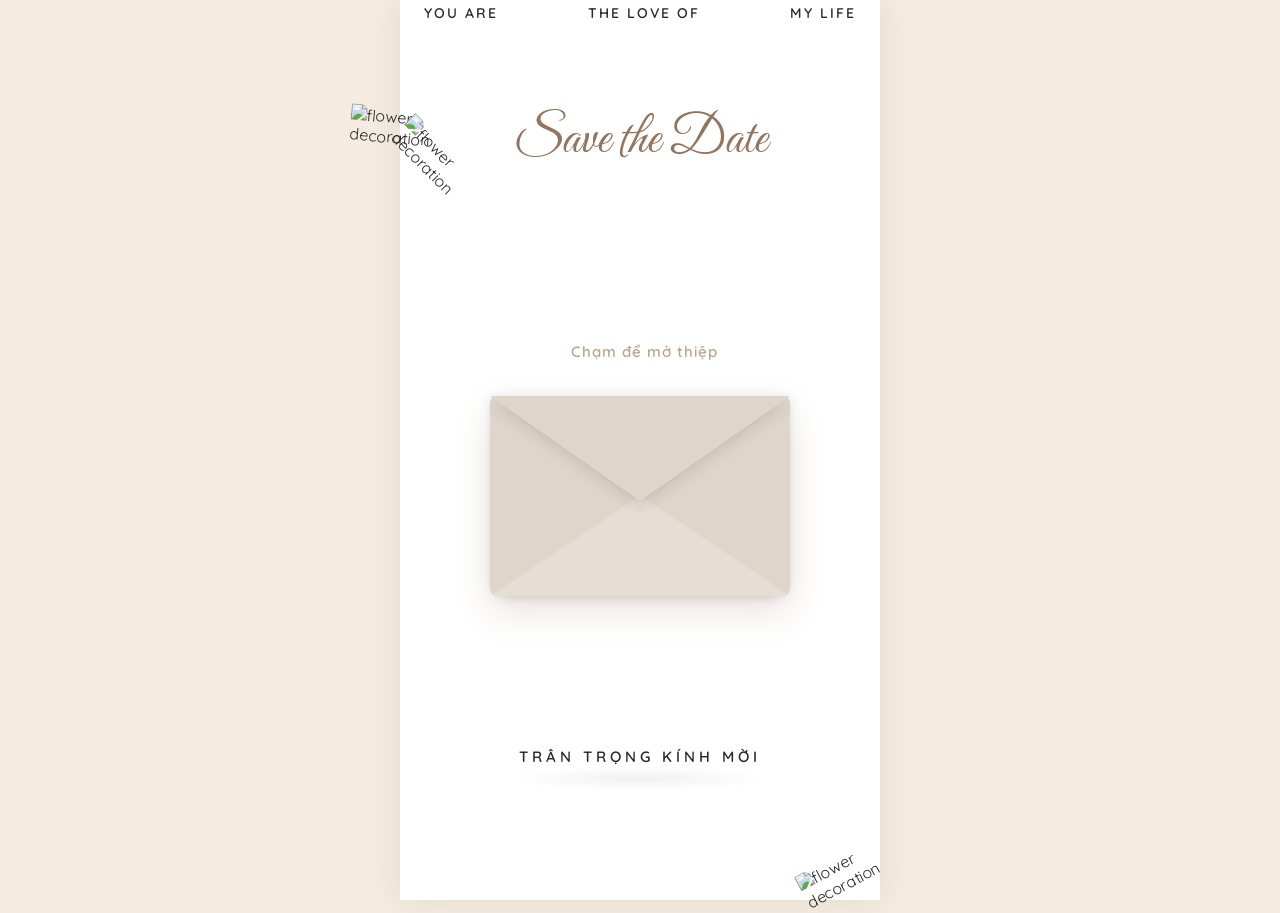
==== index.html @ 4689c2ab "first commit" ====
<!DOCTYPE html>
<html lang="vi">

<head>
    <meta charset="UTF-8">
    <meta name="viewport" content="width=device-width, initial-scale=1.0">
    <title>Wedding Invitation</title>

    <!-- Google Fonts -->
    <link rel="preconnect" href="https://fonts.googleapis.com">
    <link rel="preconnect" href="https://fonts.gstatic.com" crossorigin>
    <link
        href="https://fonts.googleapis.com/css2?family=Playfair+Display:ital,wght@0,400;0,600;0,700;1,400&family=Quicksand:wght@400;500;600;700&family=Great+Vibes&display=swap"
        rel="stylesheet">

    <!-- Stylesheet ngoài -->
    <link rel="stylesheet" href="style.css">
</head>

<body>

    <!-- AUDIO ELEMENT -->
    <audio id="bg-audio" loop></audio>

    <!-- Nút điều khiển nhạc nền -->
    <div id="music-trigger" style="display: none;" onclick="toggleMusic()">
        <img src="" id="music-icon" alt="Music Control">
    </div>

    <!-- Khung Wrapper mô phỏng Mobile -->
    <div class="wrapper">
        <!-- ================= LAYER 1: MÀN HÌNH PHONG BÌ MỞ ĐẦU ================= -->
        <div id="envelope-overlay">
            <!-- Ảnh hoa văn trang trí nền (nằm trong overlay để định vị chính xác) -->
            <img src="" class="bg-flower top-left top-left-1" alt="flower decoration">
            <img src="" class="bg-flower top-left top-left-2" alt="flower decoration">

            <img src="" class="bg-flower bottom-right" alt="flower decoration">

            <div class="envelope-header">
                <span id="envelope-header-left"></span>
                <span id="envelope-header-center"></span>
                <span id="envelope-header-right"></span>
            </div>

            <div class="envelope-title"></div>

            <div class="envelope-container" id="envelopeContainer" onclick="unlockInvitation()">
                <div class="tap-hint"></div>
                <div class="envelope-flap"></div>
                <div class="envelope-card">
                    <img src="" id="envelope-card-img" alt="Wedding Couple Photo">
                </div>
                <div class="wax-seal-btn"></div>
            </div>

            <div class="envelope-pre-guest" id="envelope-pre-guest-text"></div>
        </div>

        <!-- ================= LAYER 2: NỘI DUNG CHÍNH CỦA THIỆP ================= -->
        <div class="main-content" id="mainContent">

            <!-- SECTION 1: THÔNG TIN LỄ CƯỚI CHÍNH -->
            <section class="sec-intro">
                <div class="invitation-box">
                    <div class="guest-name"></div>
                    <p id="invitation-message"></p>

                    <div class="time-highlight"></div>
                    <div class="lunar-time"></div>

                    <img src="" class="divider" alt="divider">

                    <div class="location-title"></div>
                    <div class="location-name"></div>
                    <div class="location-address"></div>

                    <a href="" target="_blank" class="btn-action">XEM ĐƯỜNG ĐI</a>
                </div>
            </section>

            <!-- SECTION 2: LỜI MỞ ĐẦU TÂM THƯ -->
            <section class="sec-quote">
                <p class="quote-p"></p>
            </section>

            <!-- SECTION 3: THÔNG TIN CẶP ĐÔI -->
            <section class="sec-couple">
                <!-- Chữ trang trí phía trên giống mockup phong bì -->
                <div class="couple-header-decor">
                    <span>FALL IN</span>
                    <span>LOVE</span>
                    <span>WEDDING</span>
                </div>

                <div class="couple-banner-wrap">
                    <img src="" class="couple-banner-img" alt="Couple Banner">
                    <div class="quote-en"></div>
                </div>

                <!-- Lời nhắn cảm ơn từ Anh/Chị & Bạn bè đưa lên trên -->
                <div id="couple-thanks" class="couple-thanks-text"></div>

                <!-- Icon trái tim tối giản sang trọng -->
                <div class="couple-heart-divider">
                    <svg viewBox="0 0 24 24">
                        <path
                            d="M12 21.35l-1.45-1.32C5.4 15.36 2 12.28 2 8.5 2 5.42 4.42 3 7.5 3c1.74 0 3.41.81 4.5 2.09C13.09 3.81 14.76 3 16.5 3 19.58 3 22 5.42 22 8.5c0 3.78-3.4 6.86-8.55 11.54L12 21.35z" />
                    </svg>
                </div>

                <!-- Tiêu đề trang trí MY LOVER nghệ thuật -->
                <h2 class="couple-decor-title">MY LOVER</h2>

                <div class="couple-profiles">
                    <!-- Hồ sơ Chú rể -->
                    <div class="profile-card">
                        <img src="" id="groom-img" alt="Chú rể">
                        <div class="name" id="groom-name"></div>
                        <div class="role-divider">|</div>
                        <div style="font-size: 13px; color: #666;" id="groom-role"></div>
                    </div>
                    <!-- Hồ sơ Cô dâu -->
                    <div class="profile-card">
                        <img src="" id="bride-img" alt="Cô dâu">
                        <div class="name" id="bride-name"></div>
                        <div class="role-divider">|</div>
                        <div style="font-size: 13px; color: #666;" id="bride-role"></div>
                    </div>
                </div>

                <div class="poem-viet" id="couple-poem-viet"></div>
                <div class="poem-eng" id="couple-poem-eng"></div>
            </section>

            <!-- SECTION 4: MINI ALBUM HÌNH ẢNH -->
            <section class="sec-gallery">
                <div class="gallery-header-decor">
                    <span>WELCOME</span>
                    <span>TO</span>
                    <span>WEDDING</span>
                </div>

                <!-- Container filmstrip: tọa độ tính từ cinelove template (500.8×900.767px) -->
                <div class="gallery-frames-list">
                    <div class="gallery-photo-item gallery-frame-1">
                        <img src="" id="gallery-img-1" alt="Wedding Moment 1">
                        <div class="gallery-photo-caption" id="gallery-poem-1"></div>
                    </div>
                    <div class="gallery-photo-item gallery-frame-2">
                        <img src="" id="gallery-img-2" alt="Wedding Moment 2">
                        <div class="gallery-photo-caption" id="gallery-poem-2"></div>
                    </div>
                    <div class="gallery-photo-item gallery-frame-3">
                        <img src="" id="gallery-img-3" alt="Wedding Moment 3">
                        <div class="gallery-photo-caption" id="gallery-poem-3"></div>
                    </div>
                </div>
            </section>

            <!-- SECTION 4.5: BỐ CỤC ẢNH ĐẶC BIỆT + COUNTDOWN -->
            <section class="sec-sub-gallery">

                <!-- 1. Đếm ngược nền đen - ngay dưới gallery -->
                <div class="sub-gallery-countdown-banner">
                    <div class="countdown-container">
                        <div class="countdown-box"><span class="num" id="days">00</span><span class="label">ngày</span>
                        </div>
                        <div class="countdown-box"><span class="num" id="hours">00</span><span class="label">giờ</span>
                        </div>
                        <div class="countdown-box"><span class="num" id="minutes">00</span><span
                                class="label">phút</span></div>
                        <div class="countdown-box"><span class="num" id="seconds">00</span><span
                                class="label">giây</span></div>
                    </div>
                </div>

                <!-- 2. Text title trên ảnh -->
                <div class="sub-gallery-text-top">
                    <div class="sub-gallery-title" id="countdown-title-text"></div>
                </div>

                <!-- 3. Bố cục ảnh đặc biệt -->
                <div class="sub-gallery-composite">
                    <div class="sub-gallery-sidebar">
                        <span class="sidebar-text sidebar-love">MY LOVE</span>
                        <span class="sidebar-text sidebar-forever">FOREVER</span>
                    </div>
                    <div class="sub-gallery-main-photo">
                        <img src="" id="sub-gallery-photo-img" alt="Wedding Photo">
                    </div>
                    <div class="sub-gallery-cutout">
                        <img src="./assets/transparent-bg.png" alt="Couple Cutout">
                    </div>

                    <!-- 4. Text dưới ảnh: I LOVE YOU + post text -->
                    <div class="sub-gallery-text-bottom">
                        <img src="" id="sub-gallery-love-img" class="sub-gallery-love-img" alt="I Love You">
                        <div class="sub-gallery-post-text" id="countdown-post-text"></div>
                    </div>
                </div>

                <!-- 5. Thêm 2 ảnh phụ và text bar -->
                <div class="sub-gallery-extra">
                    <img src="" id="sub-gallery-extra-1" class="extra-photo" alt="Extra Photo 1">
                    <div class="extra-text-bar">
                        <span>FALL IN</span>
                        <span>LOVE</span>
                        <span>WEDDING</span>
                    </div>
                    <img src="" id="sub-gallery-extra-2" class="extra-photo" alt="Extra Photo 2">
                </div>

            </section>

            <!-- SECTION 6: LỊCH ĐÁM CƯỚI -->
            <section class="sec-calendar">
                <!-- Icon trái tim phía trên cùng -->
                <div class="calendar-heart-icon">
                    <i class="fa fa-heart"></i>
                </div>

                <!-- Chữ Save The Date -->
                <img src="" id="calendar-top-img" class="save-the-date-img" alt="Save the Date">

                <!-- Câu intro phía dưới chữ -->
                <div class="calendar-intro-text" id="calendar-intro-text"></div>

                <!-- Khung polaroid chứa ảnh và lịch -->
                <div class="calendar-polaroid-container">
                    <img src="" id="calendar-polaroid-photo" class="polaroid-photo" alt="Couple Photo">
                    <img src="" id="calendar-polaroid-frame" class="polaroid-frame" alt="Polaroid Frame">
                    
                    <!-- Lưới lịch tĩnh cho Tháng 05/2050 (ngày cưới 22) -->
                    <!-- Lưu ý: Grid có thể được sinh động bằng JS, nhưng đang giữ tĩnh theo design -->
                    <div class="calendar-grid overlay-calendar">
                        <div class="day-header">CN</div>
                        <div class="day-header">T2</div>
                        <div class="day-header">T3</div>
                        <div class="day-header">T4</div>
                        <div class="day-header">T5</div>
                        <div class="day-header">T6</div>
                        <div class="day-header">T7</div>
                        <div>1</div>
                        <div>2</div>
                        <div>3</div>
                        <div>4</div>
                        <div>5</div>
                        <div>6</div>
                        <div>7</div>
                        <div>8</div>
                        <div>9</div>
                        <div>10</div>
                        <div>11</div>
                        <div>12</div>
                        <div>13</div>
                        <div>14</div>
                        <div>15</div>
                        <div>16</div>
                        <div>17</div>
                        <div>18</div>
                        <div>19</div>
                        <div>20</div>
                        <div>21</div>
                        <div>22</div>
                        <div>23</div>
                        <div>24</div>
                        <div>25</div>
                        <div>26</div>
                        <div>27</div>
                        <div>28</div>
                        <div>29</div>
                        <div>30</div>
                        <div>31</div>
                        <div></div>
                        <div></div>
                        <div></div>
                        <div></div>
                    </div>

                    <!-- Text phần dưới tối màu của frame polaroid -->
                    <div class="polaroid-bottom-text" id="calendar-polaroid-text"></div>
                </div>

                <!-- Câu quote dưới cùng -->
                <div class="bottom-quote" id="calendar-quote-text"></div>
            </section>

            <!-- SECTION 7: BIỂU MẪU RSVP (XÁC NHẬN THAM DỰ) -->
            <section class="sec-rsvp">
                <div class="rsvp-card">
                    <h3 id="rsvp-card-title"></h3>
                    <form id="rsvpForm" onsubmit="handleRSVP(event)">
                        <div class="form-group">
                            <label for="rsvp-name" id="rsvp-label-name"></label>
                            <input type="text" id="rsvp-name" required>
                        </div>
                        <div class="form-group">
                            <label id="rsvp-label-attendance"></label>
                            <div class="radio-group">
                                <label class="radio-label"><input type="radio" name="attendance" value="yes"
                                        checked><span id="rsvp-text-yes"></span></label>
                                <label class="radio-label"><input type="radio" name="attendance" value="no"><span
                                        id="rsvp-text-no"></span></label>
                            </div>
                        </div>
                        <div class="form-group">
                            <label for="rsvp-count" id="rsvp-label-count"></label>
                            <select id="rsvp-count">
                                <option value="1">1 người</option>
                                <option value="2">2 người</option>
                                <option value="3">3 người</option>
                                <option value="4">4 người</option>
                                <option value="5">5+ người</option>
                            </select>
                        </div>
                        <button type="submit" class="btn-submit" id="rsvp-btn-text"></button>
                    </form>
                </div>

                <p id="rsvp-quote-text"
                    style="margin-top: 35px; padding: 0 10px; font-family: 'Playfair Display', serif; font-size: 15px; color:#555; line-height: 1.6;">
                </p>
            </section>

            <!-- SECTION 8: HỘP QUÀ CƯỚI -->
            <section class="sec-registry">
                <h3 id="registry-title-text"></h3>
                <div class="qr-box"></div>
                <img src="" id="registry-character-icon" style="width: 80px; margin: 0 auto; display: block;"
                    alt="Wedding character icon">
                <img src="" class="footer-banner" alt="Footer branch banner">
            </section>
        </div>
    </div>

    <!-- TẢI CÁC FILE SCRIPT -->
    <script src="constants.js"></script>
    <script src="js/data-loader.js" defer></script>
    <script src="js/envelope.js" defer></script>
    <script src="js/countdown.js" defer></script>
    <script src="js/rsvp.js" defer></script>
</body>

</html>
---- style.css ----
/* --- DEFINITIONS & VARIABLES --- */
:root {
    --primary-color: #94745c;
    --primary-hover: #7a5e4a;
    --accent-color: #baa58a;
    --accent-hover: #a38f75;
    --bg-light: #faf7f2;
    --bg-dark: #2a2929;
    --body-bg: #f4ece1;
    --text-dark: #2a2929;
    --text-muted: #777777;
    --text-light: #ffffff;

    /* Dynamic Assets placeholders via CSS Custom Properties */
    --wax-seal-url: url('https://assets.cinelove.me/assets/plugins/wax-seal.webp');
    --calendar-heart-url: url('https://assets.cinelove.me/assets/plugins/calen_heart_1.png');
}

/* --- CSS RESET & BASE STYLES --- */
* {
    box-sizing: border-box;
    margin: 0;
    padding: 0;
    -webkit-tap-highlight-color: transparent;
}

body {
    font-family: 'Quicksand', sans-serif;
    background-color: var(--body-bg);
    color: var(--text-dark);
    display: flex;
    justify-content: center;
    align-items: center;
    min-height: 100vh;
    overflow-x: hidden;
}

/* Khung giao diện giả lập Mobile Premium */
.wrapper {
    width: 100%;
    max-width: 480px;
    background-color: #ffffff;
    min-height: 100vh;
    position: relative;
    box-shadow: 0 0 30px rgba(148, 116, 92, 0.15);
    overflow: visible;
    /* Cho phép hoa văn tràn ngoài viền trắng */
}

/* --- BACKGROUND DECORATIONS --- */
.bg-flower {
    position: absolute;
    width: 140px;
    height: auto;
    z-index: 10;
    pointer-events: none;
    opacity: 1;
    transition: transform 0.5s ease;

    &.top-left {
        &.top-left-1 {
            transform: rotate(5deg);
            top: 12%;
            left: -50px;
            width: 108px;
        }

        &.top-left-2 {
            transform: rotate(45deg);
            top: 16%;
            left: -14px;
            width: 104px;
        }
    }

    &.bottom-right {
        bottom: 2%;
        right: -55px;
        transform: rotate(-28deg);
    }
}

/* --- LỚP PHỦ PHONG BÌ TƯƠNG TÁC (HERO COVER SECTION) --- */
#envelope-overlay {
    position: relative;
    width: 100%;
    height: 100vh;
    background-color: #ffffff;
    z-index: 99;
    display: flex;
    flex-direction: column;
    align-items: center;
    justify-content: space-around;
    padding: 60px 20px 40px 20px;
    box-sizing: border-box;

    .envelope-header {
        display: flex;
        justify-content: space-between;
        width: 100%;
        padding: 4px 24px 30px;
        position: absolute;
        top: 0;
        left: 0;
        font-size: 14px;
        font-weight: 600;
        letter-spacing: 2px;
        color: #2a2929;
        font-family: 'Quicksand', sans-serif;
    }

    .envelope-title {
        font-family: 'Great Vibes', cursive;
        font-size: 52px;
        color: var(--primary-color);
        margin-bottom: 4vh;
        text-align: center;
        font-weight: 500;
    }

    .envelope-pre-guest {
        font-size: 15px;
        letter-spacing: 4px;
        color: #2a2929;
        text-transform: uppercase;
        font-weight: 600;
        margin-top: 6vh;
        margin-bottom: 4vh;
        text-align: center;
        position: relative;
        padding-bottom: 10px;

        &::after {
            content: "";
            position: absolute;
            bottom: -15px;
            left: 50%;
            transform: translateX(-50%);
            width: 260px;
            height: 25px;
            background: radial-gradient(ellipse at center, rgba(0, 0, 0, 0.06) 0%, rgba(0, 0, 0, 0) 70%);
            pointer-events: none;
        }
    }

    /* Thiết kế Phong Bì Thư */
    .envelope-container {
        position: relative;
        width: 300px;
        height: 200px;
        background-color: #e6ded4;
        border-radius: 8px;
        box-shadow: 0 15px 35px rgba(148, 116, 92, 0.2);
        cursor: pointer;
        transition: transform 0.4s ease;
        perspective: 1000px;
        margin-top: 10vh;

        &:hover {
            transform: scale(1.03);

            .wax-seal-btn {
                transform: translate(-50%, -50%) scale(1.12);
            }
        }

        .tap-hint {
            font-size: 15px;
            color: var(--accent-color);
            font-weight: 600;
            letter-spacing: 1px;
            position: absolute;
            top: -6vh;
            left: 27%;
            animation: pulse 1.8s infinite ease-in-out;
        }

        /* Ảnh thiệp cưới trôi lên từ trong phong bì */
        .envelope-card {
            position: absolute;
            width: 280px;
            height: 185px;
            left: 10px;
            top: 10px;
            background-color: #ffffff;
            border-radius: 4px;
            box-shadow: 0 4px 15px rgba(0, 0, 0, 0.15);
            overflow: hidden;
            z-index: 1;
            /* Nằm dưới lớp nắp túi (z-index 2) */
            transition: transform 1s cubic-bezier(0.19, 1, 0.22, 1);
            transform: translateY(0);

            img {
                width: 100%;
                height: 100%;
                object-fit: cover;
            }
        }

        .envelope-flap {
            position: absolute;
            top: 0;
            left: 0;
            width: 0;
            height: 0;
            border-left: 150px solid transparent;
            border-right: 150px solid transparent;
            border-top: 105px solid #dfd6cb;
            transform-origin: top;
            transition: transform 0.6s cubic-bezier(0.4, 0, 0.2, 1);
            /* Mở nắp chậm rãi và mượt mà hơn */
            z-index: 3;
            filter: drop-shadow(0 4px 8px rgba(0, 0, 0, 0.12));
        }

        .wax-seal-btn {
            position: absolute;
            top: 50%;
            left: 50%;
            transform: translate(-50%, -50%);
            width: 60px;
            height: 60px;
            background-image: var(--wax-seal-url);
            background-size: cover;
            z-index: 10;
            filter: drop-shadow(0 4px 6px rgba(0, 0, 0, 0.15));
            transition: transform 0.3s cubic-bezier(0.175, 0.885, 0.32, 1.275);
        }

        /* Túi gấp phong bì trước - Sử dụng màu đặc (opaque) để che phần dưới tấm thiệp một cách chân thực */
        &::before {
            content: "";
            position: absolute;
            top: 0;
            left: 0;
            right: 0;
            bottom: 0;
            border-top: 100px solid transparent;
            border-bottom: 100px solid #e6ded4;
            border-left: 150px solid #dfd6cb;
            border-right: 150px solid #dfd6cb;
            border-radius: 8px;
            z-index: 2;
            filter: drop-shadow(0 -2px 5px rgba(0, 0, 0, 0.08));
        }

        /* Trạng thái mở nắp phong bì và ảnh trồi lên */
        &.opened {
            .envelope-flap {
                transform: rotateX(180deg);
                z-index: 0;
                /* Đưa nắp phong bì ra sau ảnh khi mở */
            }

            .envelope-card {
                transform: translateY(-95px);
                transition: transform 1.2s cubic-bezier(0.19, 1, 0.22, 1);
                transition-delay: 0.4s;
            }

            .wax-seal-btn {
                pointer-events: none;
                opacity: 0.9;
            }
        }
    }
}

/* --- TRÌNH ĐIỀU KHIỂN NHẠC NỀN --- */
#music-trigger {
    position: fixed;
    top: 20px;
    right: 20px;
    width: 38px;
    height: 38px;
    background-color: rgba(255, 255, 255, 0.85);
    border-radius: 50%;
    display: flex;
    justify-content: center;
    align-items: center;
    box-shadow: 0 4px 10px rgba(0, 0, 0, 0.1);
    z-index: 1000;
    cursor: pointer;
    border: 1px solid rgba(148, 116, 92, 0.2);

    img {
        width: 22px;
        height: 22px;
    }
}

.rotating {
    animation: rotateContinuous 4s linear infinite;
}

/* --- NỘI DUNG CHÍNH --- */
.main-content {
    display: none;
    /* Ẩn toàn bộ nội dung khi mới vào trang */
    opacity: 0;
    transition: opacity 1s ease;
    padding-bottom: 60px;

    &.visible {
        display: block;
        opacity: 1;
    }
}

section {
    padding: 50px 24px;
    text-align: center;
    position: relative;
}

.divider {
    margin: -88px auto;
    opacity: 0.7;
    display: block;
}

/* SECTION 1: LỜI MỜI CHÍNH */
.sec-intro {
    padding-top: 20px;

    .main-head {
        font-family: 'Great Vibes', cursive;
        font-size: 50px;
        color: var(--primary-color);
        margin-bottom: 8px;
        font-weight: 500;
    }

    .sub-head {
        font-size: 15px;
        letter-spacing: 5px;
        text-transform: uppercase;
        color: var(--accent-color);
        margin-bottom: 30px;
        font-weight: 600;
    }

    .invitation-box {
        font-size: 17px;
        line-height: 1.8;
        color: #444;
    }

    .guest-name {
        font-family: 'Playfair Display', serif;
        font-size: 28px;
        color: var(--primary-color);
        margin: 15px 0;
        font-style: italic;
        font-weight: 600;
    }

    .time-highlight {
        font-family: 'Playfair Display', serif;
        font-size: 20px;
        color: var(--accent-color);
        font-weight: 700;
        letter-spacing: 0.5px;
        margin: 20px 0 5px 0;
    }

    .lunar-time {
        font-size: 14px;
        color: var(--text-muted);
        margin-bottom: 30px;
    }

    .location-title {
        font-size: 16px;
        letter-spacing: 3px;
        font-weight: 700;
        color: var(--text-dark);
        margin-top: 20px;
    }

    .location-name {
        font-family: 'Playfair Display', serif;
        font-size: 24px;
        color: var(--primary-color);
        margin: 8px 0;
        font-weight: 600;
    }

    .location-address {
        font-size: 15px;
        color: #555;
        line-height: 1.5;
        margin-bottom: 25px;
    }

    .btn-action {
        display: inline-block;
        padding: 11px 28px;
        background-color: var(--primary-color);
        color: var(--text-light);
        text-decoration: none;
        border-radius: 25px;
        font-size: 14px;
        font-weight: 600;
        letter-spacing: 1px;
        box-shadow: 0 4px 12px rgba(148, 116, 92, 0.25);
        transition: all 0.3s ease;
        border: none;
        cursor: pointer;

        &:hover {
            background-color: var(--primary-hover);
            transform: translateY(-2px);
        }
    }
}

/* SECTION 2: LỜI NGỎ YÊU THƯƠNG */
.sec-quote {
    background-color: var(--bg-light);
    padding: 50px 30px;

    .quote-p {
        font-family: 'Playfair Display', serif;
        font-size: 16.5px;
        line-height: 1.3;
        color: #4a4a4a;
        font-style: italic;
        white-space: pre-line;
        text-align: justify;
        text-align-last: center;
    }
}

/* SECTION 3: THÔNG TIN CẶP ĐÔI */
.sec-couple {
    padding: 50px 0;

    .couple-header-decor {
        display: flex;
        justify-content: space-between;
        width: 100%;
        padding: 0 16px 8px;
        font-size: 13.5px;
        font-weight: 600;
        letter-spacing: 2px;
        color: var(--text-dark);
        font-family: 'Quicksand', sans-serif;
        text-transform: uppercase;
    }

    .couple-banner-wrap {
        width: 100%;
        border-radius: 4px;
        overflow: hidden;
        box-shadow: 0 10px 25px rgba(148, 116, 92, 0.1);
    }

    .couple-banner-img {
        width: 100%;
        height: auto;
        display: block;
    }

    .quote-en {
        font-size: 13.5px;
        color: var(--text-light);
        background-color: var(--text-dark);
        padding: 12px 15px;
        letter-spacing: 0.5px;
        line-height: 1.45;
    }

    .couple-thanks-text {
        margin-top: 35px;
        font-family: 'Quicksand', sans-serif;
        font-size: 15px;
        font-weight: 500;
        line-height: 1.8;
        color: var(--text-dark);
        letter-spacing: 0.2px;
        padding: 0 10px;
    }

    .couple-heart-divider {
        margin: 30px auto 25px auto;
        display: flex;
        justify-content: center;
        align-items: center;

        svg {
            width: 24px;
            height: 24px;
            fill: var(--accent-color);
        }
    }

    .couple-decor-title {
        font-family: 'Playfair Display', serif;
        font-size: 42px;
        font-weight: 700;
        letter-spacing: 4px;
        color: transparent;
        -webkit-text-stroke: 1px var(--accent-color);
        margin-top: 10px;
        margin-bottom: 30px;
        text-transform: uppercase;
        text-align: center;
    }

    .couple-profiles {
        display: flex;
        justify-content: space-between;
        align-items: flex-start;
        margin-top: 20px;
        padding: 0 36px;
        gap: 15px;
    }

    .profile-card {
        width: 48%;
        text-align: center;

        img {
            width: 100%;
            height: auto;
            box-shadow: 0 6px 15px rgba(0, 0, 0, 0.08);
            margin-bottom: 15px;
        }

        .name {
            font-family: 'Playfair Display', serif;
            font-size: 20px;
            font-weight: 700;
            color: var(--text-dark);
            margin-top: 5px;
            text-transform: uppercase;
        }

        .role-divider {
            color: var(--accent-color);
            font-weight: bold;
            margin: 2px 0;
        }
    }

    .poem-viet {
        margin-top: 40px;
        margin-bottom: 40px;
        font-family: 'Playfair Display', serif;
        font-size: 17px;
        line-height: 1.7;
        color: #333;
    }

    .poem-eng {
        margin-top: 15px;
        font-size: 13.5px;
        color: var(--text-muted);
        font-style: italic;
    }
}

/* SECTION 4: ALBUM MINI */
.sec-gallery {
    padding: 50px 0 0 0;
    background-color: #ffffff;

    .gallery-header-decor {
        display: flex;
        justify-content: space-between;
        width: 100%;
        padding: 0 16px 25px;
        font-size: 13.5px;
        font-weight: 600;
        letter-spacing: 2px;
        color: var(--text-dark);
        font-family: 'Quicksand', sans-serif;
        text-transform: uppercase;
    }

    /* Container duy nhất giữ đúng tỷ lệ filmstrip gốc 500.8 × 900.767 px */
    .gallery-frames-list {
        position: relative;
        width: 100%;
        padding-bottom: 179.87%;
        /* 900.767 / 500.8 * 100 */
        background-color: var(--text-dark);
        overflow: hidden;
    }

    /* Filmstrip PNG overlay nằm trên cùng, che lên ảnh */
    .gallery-frames-list::after {
        content: "";
        position: absolute;
        inset: 0;
        background-image: var(--filmstrip-url);
        background-size: 100% 100%;
        background-repeat: no-repeat;
        z-index: 3;
        pointer-events: none;
    }

    /* Mỗi khung hình được đặt tuyệt đối theo tọa độ từ template Cinelove
     * Filmstrip: 500.8 × 900.767px, offset: left=-0.916, top=2885.37
     * Frame 1 (o9RdGziyb3): left=47.77, top=2912.83, w=406.54, h=278.02
     *   → left%  = (47.77+0.916)/500.8 = 9.72%
     *   → top%   = (2912.83-2885.37)/900.767 = 3.05%
     *   → width% = 406.54/500.8 = 81.18%
     *   → height%= 278.02/900.767 = 30.86%
     * Frame 2 (iw1bdgmYDv): left=47.8, top=3195.99, w=406.5, h=278.96
     *   → top%   = (3195.99-2885.37)/900.767 = 34.48%
     * Frame 3 (H4_d5h6SOa): left=47.8, top=3480, w=406.5, h=278.41
     *   → top%   = (3480-2885.37)/900.767 = 66.01%
     */
    .gallery-photo-item {
        position: absolute;
        left: 9.72%;
        width: 81.18%;
        overflow: hidden;
        background-color: #111;
        z-index: 4;

        img {
            width: 100%;
            height: 100%;
            object-fit: cover;
            display: block;
        }
    }

    .gallery-frame-1 {
        top: 3.05%;
        height: 30.86%;
    }

    .gallery-frame-2 {
        top: 34.48%;
        height: 30.97%;
    }

    .gallery-frame-3 {
        top: 66.01%;
        height: 30.91%;
    }

    .gallery-photo-caption {
        position: absolute;
        bottom: 4%;
        left: 50%;
        transform: translateX(-50%);
        width: 85%;
        text-align: center;
        color: var(--text-light);
        font-family: 'Quicksand', sans-serif;
        font-size: 14.5px;
        font-weight: 500;
        letter-spacing: 0.5px;
        text-shadow: 0 2px 6px rgba(0, 0, 0, 0.8), 0 1px 2px rgba(0, 0, 0, 0.9);
        z-index: 5;
        pointer-events: none;
    }
}

/* SECTION 4.5: BỐ CỤC ẢNH ĐẶC BIỆT */
.sec-sub-gallery {
    padding: 0;
    background-color: var(--bg-light);
    overflow: hidden;

    /* --- Vùng text trên (chỉ có tiêu đề) --- */
    .sub-gallery-text-top {
        padding: 72px 28px;
        text-align: center;
        background-color: var(--bg-light);
    }

    .sub-gallery-title {
        font-family: 'Playfair Display', serif;
        font-size: 15.5px;
        font-style: italic;
        font-weight: 500;
        line-height: 1.8;
        color: #3a3a3a;
        margin: 0;
    }

    /* --- Composite ảnh --- */
    .sub-gallery-composite {
        position: relative;
        width: 100%;
        padding-bottom: 120%;
        overflow: visible;
        margin-bottom: 24%;

        /* --- Text phía dưới composite --- */
        .sub-gallery-text-bottom {
            padding: 30px 28px 45px;
            text-align: right;
            position: absolute;
            right: 0;
            bottom: -22%;

            .sub-gallery-love-img {
                max-width: 44%;
                margin: 0 0 10% auto;
                display: block;
            }

            .sub-gallery-post-text {
                font-family: 'Playfair Display', serif;
                font-size: 14px;
                font-style: italic;
                line-height: 1.9;
                color: #666;
            }
        }
    }

    /* Sidebar chữ dọc bên trái */
    .sub-gallery-sidebar {
        position: absolute;
        left: 4%;
        top: 2%;
        width: 26px;
        height: 75%;
        display: flex;
        flex-direction: column;
        gap: 12%;
        z-index: 4;
    }

    .sidebar-text {
        writing-mode: vertical-rl;
        transform: rotate(180deg);
        font-size: 12px;
        font-weight: 700;
        letter-spacing: 4px;
        text-transform: uppercase;
        font-family: 'Quicksand', sans-serif;

        &.sidebar-love {
            color: var(--accent-color);
        }

        &.sidebar-forever {
            color: var(--text-dark);
        }
    }

    /* Ảnh nền chính (portrait, bên phải) */
    .sub-gallery-main-photo {
        position: absolute;
        top: 0;
        right: 0;
        width: 84%;
        height: 80%;
        overflow: hidden;
        margin-right: 6%;

        img {
            width: 100%;
            height: 100%;
            object-fit: cover;
            display: block;
        }
    }

    /* Ảnh transparent cutout cặp đôi, chồng lên góc dưới-trái */
    .sub-gallery-cutout {
        position: absolute;
        bottom: 0;
        left: -2%;
        width: 56%;
        z-index: 5;
        background: transparent;

        img {
            width: 120%;
            height: auto;
            display: block;
            mix-blend-mode: multiply;
        }
    }

    /* --- Countdown banner nền đen --- */
    .sub-gallery-countdown-banner {
        background-color: #000;
        padding: 44px 24px;
        width: 100%;

        .countdown-container {
            display: flex;
            justify-content: center;
            gap: 22%;
            margin: 0;
        }

        .countdown-box {
            text-align: center;

            .num {
                font-size: 24px;
                font-weight: 600;
                font-family: 'Playfair Display', serif;
                color: #fff;
                display: block;
                margin-bottom: 5px;
            }

            .label {
                font-size: 14px;
                color: var(--accent-color);
                text-transform: lowercase;
                font-weight: 500;
                font-family: 'Playfair Display', serif;
            }
        }
    }

    /* --- Ảnh phụ và text bar phía dưới --- */
    .sub-gallery-extra {
        display: flex;
        flex-direction: column;

        .extra-photo {
            width: 100%;
            height: auto;
            display: block;
            max-height: 36vh;
            object-fit: cover;
            object-position: 20% 64%;
        }

        .extra-text-bar {
            display: flex;
            justify-content: space-around;
            padding: 10px 0;
            font-family: 'Quicksand', sans-serif;
            font-size: 16px;
            letter-spacing: 2px;
            color: #333;
            text-transform: uppercase;
        }
    }
}


/* SECTION 6: LỊCH ĐÁM CƯỚI */
.sec-calendar {
    background-color: #ffffff;
    padding: 60px 20px;
    text-align: center;

    .calendar-heart-icon {
        color: #bfa37c; /* Màu nâu vàng/be như hình */
        font-size: 24px;
        margin-bottom: 20px;
    }

    .save-the-date-img {
        max-width: 80%;
        height: auto;
        display: block;
        margin: 0 auto 30px;
    }

    .calendar-intro-text {
        font-family: 'Quicksand', sans-serif;
        font-size: 16px;
        color: #444;
        line-height: 1.8;
        margin-bottom: 40px;
    }

    .calendar-polaroid-container {
        position: relative;
        max-width: 400px;
        margin: 0 auto 40px;
        display: inline-block;
        width: 100%;
        overflow: hidden;
    }

    .polaroid-photo {
        position: absolute;
        top: 6%; /* Ước lượng vị trí bắt đầu của khung trong */
        left: 5%;
        width: 90%;
        height: 72%; /* Chiều cao tương đối của khung ảnh */
        object-fit: cover;
        z-index: 1;
    }

    .polaroid-frame {
        position: relative;
        width: 100%;
        height: auto;
        display: block;
        z-index: 2;
        pointer-events: none;
    }

    .polaroid-bottom-text {
        position: absolute;
        bottom: 7%;
        left: 0;
        width: 100%;
        text-align: center;
        color: #fff;
        font-family: 'Quicksand', sans-serif;
        font-size: 15px;
        line-height: 1.6;
        z-index: 3;
        font-weight: 300;
    }

    .overlay-calendar {
        position: absolute;
        bottom: 25%; /* Nằm trên khung ảnh trong suốt */
        left: 10%;
        width: 80%;
        z-index: 3;
        color: #fff;
        font-family: Arial, sans-serif;
        font-size: 14px;
    }

    .calendar-grid {
        display: grid;
        grid-template-columns: repeat(7, 1fr);
        gap: 12px 5px;
        text-align: center;
    }

    .day-header {
        font-weight: bold;
        font-size: 12px;
        color: rgba(255, 255, 255, 0.8);
        margin-bottom: 5px;
        display: none; /* Dựa theo hình screenshot, không hiển thị T2 T3 T4... */
    }

    .calendar-grid div:not(.day-header) {
        position: relative;
        height: 24px;
        line-height: 24px;
    }

    .wedding-day {
        position: relative;
        color: #fff;
        font-weight: bold;
    }

    .wedding-day::before {
        content: '\2665'; /* Heart icon ♥ */
        position: absolute;
        top: 50%;
        left: 50%;
        transform: translate(-50%, -50%);
        font-size: 32px;
        color: rgba(231, 76, 60, 0.8); /* Màu đỏ hơi mờ */
        z-index: -1;
    }

    .bottom-quote {
        margin-top: 35px;
        font-family: 'Playfair Display', serif;
        font-size: 16px;
        line-height: 1.6;
        color: #444;
    }
}

/* SECTION 7: RSVP FORM */
.sec-rsvp {
    background-color: var(--bg-light);

    .rsvp-card {
        background-color: #ffffff;
        border-radius: 8px;
        padding: 24px 20px;
        box-shadow: 0 4px 20px rgba(148, 116, 92, 0.1);
        border: 1px solid #e0e0e0;
        max-width: 340px;
        margin: 0 auto;
        text-align: left;

        h3 {
            text-align: center;
            font-size: 18px;
            font-weight: 700;
            color: var(--text-dark);
            margin-bottom: 20px;
        }
    }

    .form-group {
        margin-bottom: 18px;

        label {
            display: block;
            margin-bottom: 6px;
            font-size: 13px;
            font-weight: 600;
            color: #555;
        }

        input[type="text"],
        select {
            width: 100%;
            padding: 10px 12px;
            border: 1px solid #e0e0e0;
            border-radius: 4px;
            font-family: inherit;
            font-size: 14px;
            color: #333;
            outline: none;

            &:focus {
                border-color: var(--accent-color);
            }
        }
    }

    .radio-group {
        display: flex;
        flex-direction: column;
        gap: 10px;
        margin-top: 5px;
    }

    .radio-label {
        display: flex;
        align-items: center;
        gap: 8px;
        font-size: 13.5px;
        color: #444;
        cursor: pointer;

        input {
            accent-color: var(--accent-color);
            width: 16px;
            height: 16px;
        }
    }

    .btn-submit {
        width: 100%;
        padding: 12px;
        background-color: var(--accent-color);
        color: var(--text-light);
        border: none;
        border-radius: 4px;
        font-size: 14px;
        font-weight: 600;
        cursor: pointer;
        margin-top: 10px;
        transition: background-color 0.2s;

        &:hover {
            background-color: var(--accent-hover);
        }
    }
}

/* SECTION 8: HỘP QUÀ CƯỚI */
.sec-registry {
    h3 {
        font-family: 'Playfair Display', serif;
        font-size: 22px;
        color: var(--text-dark);
        margin-bottom: 12px;
        font-weight: 600;
    }

    .qr-box {
        width: 160px;
        height: 160px;
        margin: 20px auto 30px auto;
        background-size: cover;
        border: 4px solid var(--bg-light);
        box-shadow: 0 4px 15px rgba(0, 0, 0, 0.06);
        border-radius: 8px;
    }

    .footer-banner {
        width: 100%;
        height: auto;
        display: block;
        margin-top: 20px;
    }
}

/* --- ANIMATIONS --- */
@keyframes pulse {

    0%,
    100% {
        opacity: 0.6;
        transform: scale(1);
    }

    50% {
        opacity: 1;
        transform: scale(1.03);
    }
}

@keyframes rotateContinuous {
    from {
        transform: rotate(0deg);
    }

    to {
        transform: rotate(360deg);
    }
}
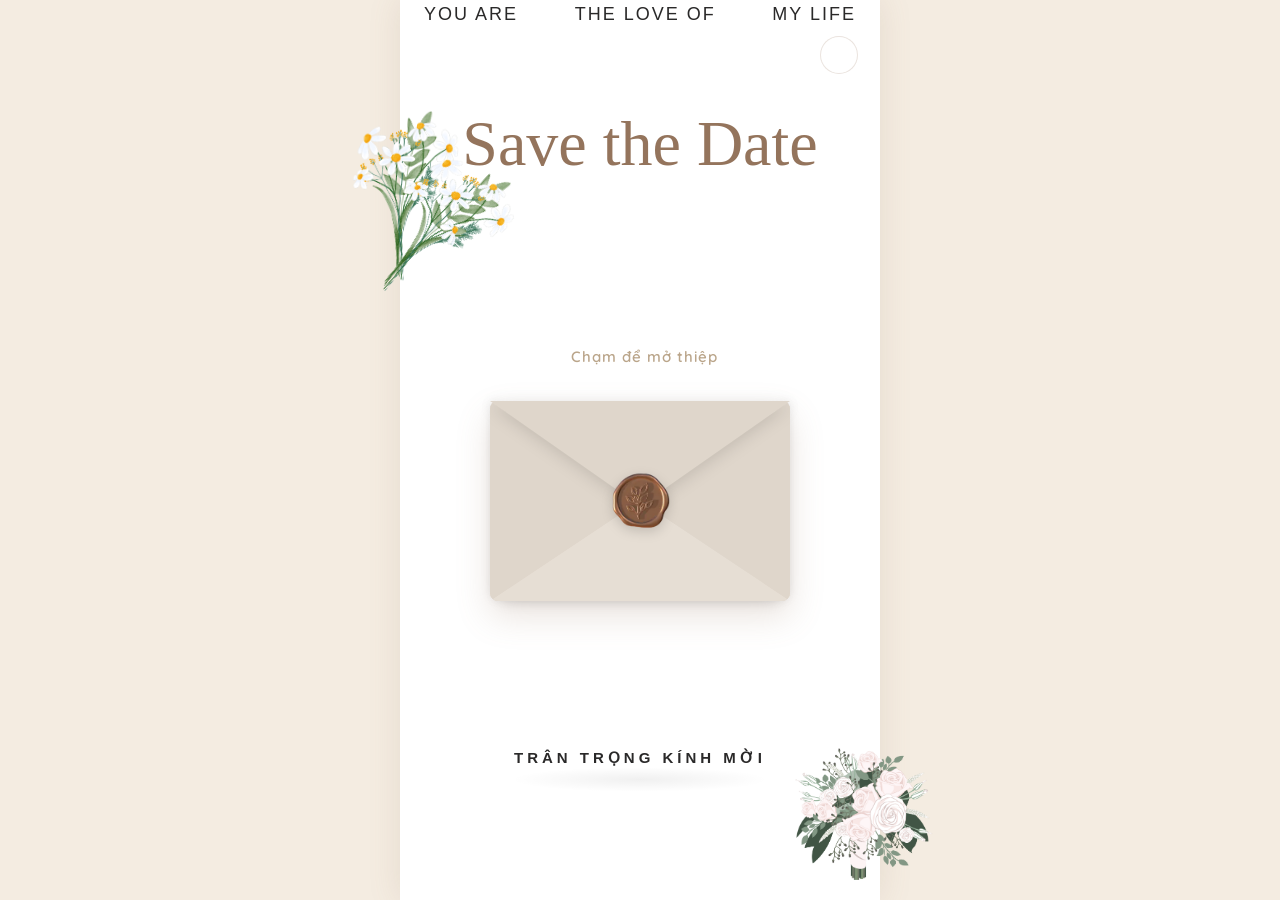
==== commit 20ca65e4: "update" ====
--- a/index.html
+++ b/index.html
@@ -15,27 +15,36 @@
 
     <!-- Stylesheet ngoài -->
     <link rel="stylesheet" href="style.css">
+    <link rel="stylesheet" href="animations.css">
+    <link rel="stylesheet" href="responsive.css">
 </head>
 
 <body>
 
     <!-- AUDIO ELEMENT -->
-    <audio id="bg-audio" loop></audio>
-
-    <!-- Nút điều khiển nhạc nền -->
-    <div id="music-trigger" style="display: none;" onclick="toggleMusic()">
-        <img src="" id="music-icon" alt="Music Control">
-    </div>
+    <audio id="bg-audio" src="./assets/cam-emcoconyeuanhkhong.mp3" autoplay loop></audio>
+
+
 
     <!-- Khung Wrapper mô phỏng Mobile -->
-    <div class="wrapper">
+    <div class="wrapper" style="position: relative">
+
+        <!-- Nút điều khiển nhạc nền -->
+        <div id="music-trigger" class="playing" onclick="toggleMusic()">
+            <div id="music-icon" class="playing" alt="Music Control">
+                <svg viewBox="0 0 24 24" width="18" height="18" fill="var(--primary-color)">
+                    <path d="M12 3v10.55c-.59-.34-1.27-.55-2-.55-2.21 0-4 1.79-4 4s1.79 4 4 4 4-1.79 4-4V7h4V3h-6z"/>
+                </svg>
+            </div>
+        </div>
+
         <!-- ================= LAYER 1: MÀN HÌNH PHONG BÌ MỞ ĐẦU ================= -->
         <div id="envelope-overlay">
             <!-- Ảnh hoa văn trang trí nền (nằm trong overlay để định vị chính xác) -->
-            <img src="" class="bg-flower top-left top-left-1" alt="flower decoration">
-            <img src="" class="bg-flower top-left top-left-2" alt="flower decoration">
-
-            <img src="" class="bg-flower bottom-right" alt="flower decoration">
+            <img src="" class="bg-flower top-left top-left-1 fade-in-left" alt="flower decoration">
+            <img src="" class="bg-flower top-left top-left-2 fade-in-left delay-1" alt="flower decoration">
+
+            <img src="" class="bg-flower bottom-right fade-in-right" alt="flower decoration">
 
             <div class="envelope-header">
                 <span id="envelope-header-left"></span>
@@ -43,7 +52,7 @@
                 <span id="envelope-header-right"></span>
             </div>
 
-            <div class="envelope-title"></div>
+            <div class="envelope-title fade-in delay-1"></div>
 
             <div class="envelope-container" id="envelopeContainer" onclick="unlockInvitation()">
                 <div class="tap-hint"></div>
@@ -61,7 +70,7 @@
         <div class="main-content" id="mainContent">
 
             <!-- SECTION 1: THÔNG TIN LỄ CƯỚI CHÍNH -->
-            <section class="sec-intro">
+            <section class="sec-intro fade-up">
                 <div class="invitation-box">
                     <div class="guest-name"></div>
                     <p id="invitation-message"></p>
@@ -80,7 +89,7 @@
             </section>
 
             <!-- SECTION 2: LỜI MỞ ĐẦU TÂM THƯ -->
-            <section class="sec-quote">
+            <section class="sec-quote fade-up">
                 <p class="quote-p"></p>
             </section>
 
@@ -93,13 +102,13 @@
                     <span>WEDDING</span>
                 </div>
 
-                <div class="couple-banner-wrap">
+                <div class="couple-banner-wrap fade-in">
                     <img src="" class="couple-banner-img" alt="Couple Banner">
                     <div class="quote-en"></div>
                 </div>
 
                 <!-- Lời nhắn cảm ơn từ Anh/Chị & Bạn bè đưa lên trên -->
-                <div id="couple-thanks" class="couple-thanks-text"></div>
+                <div id="couple-thanks" class="couple-thanks-text fade-up"></div>
 
                 <!-- Icon trái tim tối giản sang trọng -->
                 <div class="couple-heart-divider">
@@ -110,18 +119,19 @@
                 </div>
 
                 <!-- Tiêu đề trang trí MY LOVER nghệ thuật -->
-                <h2 class="couple-decor-title">MY LOVER</h2>
+                <img src="./assets/mylove.png" class="couple-decor-title fade-up" alt="My Love"
+                    style="display: block; margin: 10px auto 30px; max-width: 48%;">
 
                 <div class="couple-profiles">
                     <!-- Hồ sơ Chú rể -->
-                    <div class="profile-card">
+                    <div class="profile-card fade-in-left">
                         <img src="" id="groom-img" alt="Chú rể">
                         <div class="name" id="groom-name"></div>
                         <div class="role-divider">|</div>
                         <div style="font-size: 13px; color: #666;" id="groom-role"></div>
                     </div>
                     <!-- Hồ sơ Cô dâu -->
-                    <div class="profile-card">
+                    <div class="profile-card fade-in-right">
                         <img src="" id="bride-img" alt="Cô dâu">
                         <div class="name" id="bride-name"></div>
                         <div class="role-divider">|</div>
@@ -129,12 +139,12 @@
                     </div>
                 </div>
 
-                <div class="poem-viet" id="couple-poem-viet"></div>
-                <div class="poem-eng" id="couple-poem-eng"></div>
+                <div class="poem-viet fade-up" id="couple-poem-viet"></div>
+                <!-- <div class="poem-eng fade-up" id="couple-poem-eng"></div> -->
             </section>
 
             <!-- SECTION 4: MINI ALBUM HÌNH ẢNH -->
-            <section class="sec-gallery">
+            <section class="sec-gallery fade-in">
                 <div class="gallery-header-decor">
                     <span>WELCOME</span>
                     <span>TO</span>
@@ -143,15 +153,15 @@
 
                 <!-- Container filmstrip: tọa độ tính từ cinelove template (500.8×900.767px) -->
                 <div class="gallery-frames-list">
-                    <div class="gallery-photo-item gallery-frame-1">
+                    <div class="gallery-photo-item gallery-frame-1 fade-up">
                         <img src="" id="gallery-img-1" alt="Wedding Moment 1">
                         <div class="gallery-photo-caption" id="gallery-poem-1"></div>
                     </div>
-                    <div class="gallery-photo-item gallery-frame-2">
+                    <div class="gallery-photo-item gallery-frame-2 fade-up delay-1">
                         <img src="" id="gallery-img-2" alt="Wedding Moment 2">
                         <div class="gallery-photo-caption" id="gallery-poem-2"></div>
                     </div>
-                    <div class="gallery-photo-item gallery-frame-3">
+                    <div class="gallery-photo-item gallery-frame-3 fade-up delay-2">
                         <img src="" id="gallery-img-3" alt="Wedding Moment 3">
                         <div class="gallery-photo-caption" id="gallery-poem-3"></div>
                     </div>
@@ -159,10 +169,10 @@
             </section>
 
             <!-- SECTION 4.5: BỐ CỤC ẢNH ĐẶC BIỆT + COUNTDOWN -->
-            <section class="sec-sub-gallery">
+            <section class="sec-sub-gallery fade-in">
 
                 <!-- 1. Đếm ngược nền đen - ngay dưới gallery -->
-                <div class="sub-gallery-countdown-banner">
+                <div class="sub-gallery-countdown-banner fade-up">
                     <div class="countdown-container">
                         <div class="countdown-box"><span class="num" id="days">00</span><span class="label">ngày</span>
                         </div>
@@ -186,53 +196,56 @@
                         <span class="sidebar-text sidebar-love">MY LOVE</span>
                         <span class="sidebar-text sidebar-forever">FOREVER</span>
                     </div>
-                    <div class="sub-gallery-main-photo">
+                    <div class="sub-gallery-main-photo fade-up">
                         <img src="" id="sub-gallery-photo-img" alt="Wedding Photo">
                     </div>
-                    <div class="sub-gallery-cutout">
+                    <div class="sub-gallery-cutout fade-in-left">
                         <img src="./assets/transparent-bg.png" alt="Couple Cutout">
                     </div>
 
                     <!-- 4. Text dưới ảnh: I LOVE YOU + post text -->
                     <div class="sub-gallery-text-bottom">
-                        <img src="" id="sub-gallery-love-img" class="sub-gallery-love-img" alt="I Love You">
-                        <div class="sub-gallery-post-text" id="countdown-post-text"></div>
+                        <img src="" id="sub-gallery-love-img" class="sub-gallery-love-img fade-in-right"
+                            alt="I Love You">
+                        <div class="sub-gallery-post-text fade-in-right delay-1" id="countdown-post-text"></div>
                     </div>
                 </div>
 
                 <!-- 5. Thêm 2 ảnh phụ và text bar -->
-                <div class="sub-gallery-extra">
-                    <img src="" id="sub-gallery-extra-1" class="extra-photo" alt="Extra Photo 1">
+                <div class="sub-gallery-extra fade-in">
+                    <img src="" id="sub-gallery-extra-1" class="extra-photo fade-in-left" alt="Extra Photo 1">
                     <div class="extra-text-bar">
                         <span>FALL IN</span>
                         <span>LOVE</span>
                         <span>WEDDING</span>
                     </div>
-                    <img src="" id="sub-gallery-extra-2" class="extra-photo" alt="Extra Photo 2">
+                    <img src="" id="sub-gallery-extra-2" class="extra-photo fade-in-right" alt="Extra Photo 2">
                 </div>
 
             </section>
 
             <!-- SECTION 6: LỊCH ĐÁM CƯỚI -->
-            <section class="sec-calendar">
+            <section class="sec-calendar fade-up">
                 <!-- Icon trái tim phía trên cùng -->
                 <div class="calendar-heart-icon">
                     <i class="fa fa-heart"></i>
                 </div>
 
                 <!-- Chữ Save The Date -->
-                <img src="" id="calendar-top-img" class="save-the-date-img" alt="Save the Date">
+                <img src="" id="calendar-top-img" class="save-the-date-img fade-in" alt="Save the Date">
 
                 <!-- Câu intro phía dưới chữ -->
                 <div class="calendar-intro-text" id="calendar-intro-text"></div>
 
                 <!-- Khung polaroid chứa ảnh và lịch -->
                 <div class="calendar-polaroid-container">
-                    <img src="" id="calendar-polaroid-photo" class="polaroid-photo" alt="Couple Photo">
+                    <img src="" id="calendar-polaroid-photo" class="polaroid-photo fade-up delay-1" alt="Couple Photo">
                     <img src="" id="calendar-polaroid-frame" class="polaroid-frame" alt="Polaroid Frame">
-                    
-                    <!-- Lưới lịch tĩnh cho Tháng 05/2050 (ngày cưới 22) -->
-                    <!-- Lưu ý: Grid có thể được sinh động bằng JS, nhưng đang giữ tĩnh theo design -->
+
+                    <!-- Lớp phủ gradient tối để ngày tháng hiển thị rõ hơn -->
+                    <div class="calendar-overlay-dimmer"></div>
+
+                    <!-- Lưới lịch tháng 07/2026 - Ngày 1 là Thứ Tư (CN=trống, T2=trống, T3=trống) -->
                     <div class="calendar-grid overlay-calendar">
                         <div class="day-header">CN</div>
                         <div class="day-header">T2</div>
@@ -241,6 +254,10 @@
                         <div class="day-header">T5</div>
                         <div class="day-header">T6</div>
                         <div class="day-header">T7</div>
+                        <!-- 3 ô trống: CN, T2, T3 -->
+                        <div></div>
+                        <div></div>
+                        <div></div>
                         <div>1</div>
                         <div>2</div>
                         <div>3</div>
@@ -272,9 +289,7 @@
                         <div>29</div>
                         <div>30</div>
                         <div>31</div>
-                        <div></div>
-                        <div></div>
-                        <div></div>
+                        <!-- Ô trống cuối: T7 sau 31 -->
                         <div></div>
                     </div>
 
@@ -286,9 +301,42 @@
                 <div class="bottom-quote" id="calendar-quote-text"></div>
             </section>
 
-            <!-- SECTION 7: BIỂU MẪU RSVP (XÁC NHẬN THAM DỰ) -->
-            <section class="sec-rsvp">
-                <div class="rsvp-card">
+            <!-- SECTION 6.5: COVER IMAGE WITH QUOTE -->
+            <section class="sec-sweet-wedding fade-in">
+                <div class="sweet-wedding-header">
+                    <span>SWEET</span>
+                    <span>WEDDING</span>
+                    <span>INVITATION</span>
+                </div>
+                <div class="sweet-wedding-img-wrapper fade-up">
+                    <img src="./assets/invitation.JPG" class="sweet-wedding-img" alt="Sweet Wedding">
+                    <div class="sweet-wedding-fade"></div>
+                    <div class="sweet-wedding-quote-container">
+                        <p id="rsvp-quote-text" class="sweet-wedding-quote"></p>
+                    </div>
+                </div>
+            </section>
+
+            <!-- SECTION 7: HỘP QUÀ CƯỚI -->
+            <section class="sec-registry fade-up">
+                <div class="registry-heart-icon">
+                    <svg viewBox="0 0 24 24" width="24" height="24" fill="#bfa37c">
+                        <path
+                            d="M12 21.35l-1.45-1.32C5.4 15.36 2 12.28 2 8.5 2 5.42 4.42 3 7.5 3c1.74 0 3.41.81 4.5 2.09C13.09 3.81 14.76 3 16.5 3 19.58 3 22 5.42 22 8.5c0 3.78-3.4 6.86-8.55 11.54L12 21.35z" />
+                    </svg>
+                </div>
+
+                <div class="animated-gift-box" onclick="document.querySelector('.qr-box').classList.toggle('show-qr')">
+                    <img src="./assets/gift-box.png" class="gift-img" alt="Gift Box">
+                </div>
+
+                <h3 id="registry-title-text" class="registry-title"></h3>
+                <div class="qr-box"></div>
+            </section>
+
+            <!-- SECTION 8: BIỂU MẪU RSVP (XÁC NHẬN THAM DỰ) -->
+            <section class="sec-rsvp fade-in">
+                <div class="rsvp-card fade-up">
                     <h3 id="rsvp-card-title"></h3>
                     <form id="rsvpForm" onsubmit="handleRSVP(event)">
                         <div class="form-group">
@@ -318,17 +366,7 @@
                     </form>
                 </div>
 
-                <p id="rsvp-quote-text"
-                    style="margin-top: 35px; padding: 0 10px; font-family: 'Playfair Display', serif; font-size: 15px; color:#555; line-height: 1.6;">
-                </p>
-            </section>
-
-            <!-- SECTION 8: HỘP QUÀ CƯỚI -->
-            <section class="sec-registry">
-                <h3 id="registry-title-text"></h3>
-                <div class="qr-box"></div>
-                <img src="" id="registry-character-icon" style="width: 80px; margin: 0 auto; display: block;"
-                    alt="Wedding character icon">
+                <img src="" id="registry-character-icon" class="registry-character-icon" alt="Wedding character icon">
                 <img src="" class="footer-banner" alt="Footer branch banner">
             </section>
         </div>
--- a/style.css
+++ b/style.css
@@ -1,3 +1,43 @@
+@font-face {
+    font-family: 'Katty Diona';
+    src: url(https://assets.cinelove.me/fonts/webfonts/katty-diona/katty-diona.woff2) format('woff2'), url(https://assets.cinelove.me/fonts/webfonts/katty-diona/katty-diona.woff) format('woff');
+    font-weight: normal;
+    font-style: normal;
+    font-display: swap;
+}
+
+@font-face {
+    font-family: 'ShowcaseSans';
+    src: url(https://assets.cinelove.me/fonts/webfonts/showcasesans/showcasesans.woff2) format('woff2'), url(https://assets.cinelove.me/fonts/webfonts/showcasesans/showcasesans.woff) format('woff');
+    font-weight: normal;
+    font-style: normal;
+    font-display: swap;
+}
+
+@font-face {
+    font-family: 'BrikeyMoura Regular';
+    src: url(https://assets.cinelove.me/fonts/webfonts/brikeymoura-regular/brikeymoura-regular.woff2) format('woff2');
+    font-weight: normal;
+    font-style: normal;
+    font-display: swap;
+}
+
+@font-face {
+    font-family: 'Ebgaramond Regular';
+    src: url(https://assets.cinelove.me/fonts/webfonts/ebgaramond-regular/ebgaramond-regular.woff2) format('woff2');
+    font-weight: normal;
+    font-style: normal;
+    font-display: swap;
+}
+
+@font-face {
+    font-family: 'Quicksand';
+    src: url(https://assets.cinelove.me/fonts/webfonts/quicksand/quicksand.woff2) format('woff2'), url(https://assets.cinelove.me/fonts/webfonts/quicksand/quicksand.woff) format('woff');
+    font-weight: normal;
+    font-style: normal;
+    font-display: swap;
+}
+
 /* --- DEFINITIONS & VARIABLES --- */
 :root {
     --primary-color: #94745c;
@@ -12,8 +52,8 @@
     --text-light: #ffffff;
 
     /* Dynamic Assets placeholders via CSS Custom Properties */
-    --wax-seal-url: url('https://assets.cinelove.me/assets/plugins/wax-seal.webp');
-    --calendar-heart-url: url('https://assets.cinelove.me/assets/plugins/calen_heart_1.png');
+    --wax-seal-url: url('./assets/wax-seal.webp');
+    --calendar-heart-url: url('./assets/calen_heart_1.png');
 }
 
 /* --- CSS RESET & BASE STYLES --- */
@@ -44,8 +84,8 @@
     position: relative;
     box-shadow: 0 0 30px rgba(148, 116, 92, 0.15);
     overflow: visible;
-    /* Cho phép hoa văn tràn ngoài viền trắng */
-}
+}
+
 
 /* --- BACKGROUND DECORATIONS --- */
 .bg-flower {
@@ -78,6 +118,20 @@
         right: -55px;
         transform: rotate(-28deg);
     }
+}
+
+#music-icon {
+    width: 22px;
+    height: 22px;
+    background-color: var(--primary-color);
+    -webkit-mask: url('https://assets.cinelove.me/assets/audio-1.png') no-repeat center;
+    mask: url('https://assets.cinelove.me/assets/audio-1.png') no-repeat center;
+    -webkit-mask-size: contain;
+    mask-size: contain;
+}
+
+#music-icon.rotating {
+    animation: rotateContinuous 4s linear infinite;
 }
 
 /* --- LỚP PHỦ PHONG BÌ TƯƠNG TÁC (HERO COVER SECTION) --- */
@@ -102,16 +156,16 @@
         position: absolute;
         top: 0;
         left: 0;
-        font-size: 14px;
-        font-weight: 600;
+        font-size: 18px;
+        font-weight: 500;
         letter-spacing: 2px;
         color: #2a2929;
-        font-family: 'Quicksand', sans-serif;
+        font-family: 'ShowcaseSans', sans-serif;
     }
 
     .envelope-title {
-        font-family: 'Great Vibes', cursive;
-        font-size: 52px;
+        font-family: "Katty Diona", cursive;
+        font-size: 64px;
         color: var(--primary-color);
         margin-bottom: 4vh;
         text-align: center;
@@ -126,6 +180,7 @@
         font-weight: 600;
         margin-top: 6vh;
         margin-bottom: 4vh;
+        font-family: 'BrikeyMoura Regular', sans-serif;
         text-align: center;
         position: relative;
         padding-bottom: 10px;
@@ -255,8 +310,8 @@
 
             .envelope-card {
                 transform: translateY(-95px);
-                transition: transform 1.2s cubic-bezier(0.19, 1, 0.22, 1);
-                transition-delay: 0.4s;
+                transition: transform 1.8s cubic-bezier(0.25, 0.46, 0.45, 0.94);
+                transition-delay: 0.15s;
             }
 
             .wax-seal-btn {
@@ -270,8 +325,8 @@
 /* --- TRÌNH ĐIỀU KHIỂN NHẠC NỀN --- */
 #music-trigger {
     position: fixed;
-    top: 20px;
-    right: 20px;
+    top: 4%;
+    right: 33%;
     width: 38px;
     height: 38px;
     background-color: rgba(255, 255, 255, 0.85);
@@ -279,19 +334,42 @@
     display: flex;
     justify-content: center;
     align-items: center;
-    box-shadow: 0 4px 10px rgba(0, 0, 0, 0.1);
     z-index: 1000;
     cursor: pointer;
     border: 1px solid rgba(148, 116, 92, 0.2);
 
-    img {
-        width: 22px;
-        height: 22px;
-    }
-}
-
-.rotating {
-    animation: rotateContinuous 4s linear infinite;
+    overflow: hidden;
+
+    &::after {
+        content: '';
+        position: absolute;
+        top: 50%;
+        left: -10%;
+        width: 120%;
+        height: 2px;
+        background-color: var(--primary-color);
+        transform: translateY(-50%) rotate(-45deg);
+        transition: opacity 0.3s ease;
+    }
+
+    /* Ẩn gạch chéo khi đang PLAY */
+    &.playing::after {
+        opacity: 0;
+    }
+
+    #music-icon {
+        display: flex;
+        justify-content: center;
+        align-items: center;
+        width: 100%;
+        height: 100%;
+        transition: opacity 0.3s;
+    }
+
+    /* Làm mờ nhẹ nốt nhạc khi PAUSE (bị gạch chéo) */
+    &:not(.playing) #music-icon {
+        opacity: 0.6;
+    }
 }
 
 /* --- NỘI DUNG CHÍNH --- */
@@ -300,7 +378,6 @@
     /* Ẩn toàn bộ nội dung khi mới vào trang */
     opacity: 0;
     transition: opacity 1s ease;
-    padding-bottom: 60px;
 
     &.visible {
         display: block;
@@ -345,10 +422,11 @@
         font-size: 17px;
         line-height: 1.8;
         color: #444;
+        font-family: 'BrikeyMoura Regular', sans-serif;
     }
 
     .guest-name {
-        font-family: 'Playfair Display', serif;
+        font-family: 'Ebgaramond Regular', serif;
         font-size: 28px;
         color: var(--primary-color);
         margin: 15px 0;
@@ -357,18 +435,20 @@
     }
 
     .time-highlight {
-        font-family: 'Playfair Display', serif;
-        font-size: 20px;
+        font-family: 'Ebgaramond Regular', serif;
+        font-size: 28px;
         color: var(--accent-color);
-        font-weight: 700;
+        font-weight: 600;
         letter-spacing: 0.5px;
-        margin: 20px 0 5px 0;
+        margin: 4px 0 4px 0;
     }
 
     .lunar-time {
-        font-size: 14px;
+        font-size: 16px;
+        font-weight: 600;
         color: var(--text-muted);
-        margin-bottom: 30px;
+        margin-bottom: 16px;
+        font-family: 'BrikeyMoura Regular', sans-serif;
     }
 
     .location-title {
@@ -377,10 +457,11 @@
         font-weight: 700;
         color: var(--text-dark);
         margin-top: 20px;
+        font-family: 'BrikeyMoura Regular', sans-serif;
     }
 
     .location-name {
-        font-family: 'Playfair Display', serif;
+        font-family: 'Ebgaramond Regular', serif;
         font-size: 24px;
         color: var(--primary-color);
         margin: 8px 0;
@@ -388,10 +469,11 @@
     }
 
     .location-address {
-        font-size: 15px;
-        color: #555;
+        font-size: 16px;
+        font-weight: 600;
         line-height: 1.5;
         margin-bottom: 25px;
+        font-family: 'BrikeyMoura Regular', sans-serif;
     }
 
     .btn-action {
@@ -422,7 +504,7 @@
     padding: 50px 30px;
 
     .quote-p {
-        font-family: 'Playfair Display', serif;
+        font-family: 'Quicksand', sans-serif;
         font-size: 16.5px;
         line-height: 1.3;
         color: #4a4a4a;
@@ -435,24 +517,23 @@
 
 /* SECTION 3: THÔNG TIN CẶP ĐÔI */
 .sec-couple {
-    padding: 50px 0;
+    padding: 50px 0 0;
 
     .couple-header-decor {
         display: flex;
         justify-content: space-between;
         width: 100%;
-        padding: 0 16px 8px;
-        font-size: 13.5px;
-        font-weight: 600;
+        padding: 0 24px 8px;
+        font-size: 24px;
+        font-weight: 500;
         letter-spacing: 2px;
         color: var(--text-dark);
-        font-family: 'Quicksand', sans-serif;
+        font-family: 'ShowcaseSans', sans-serif;
         text-transform: uppercase;
     }
 
     .couple-banner-wrap {
         width: 100%;
-        border-radius: 4px;
         overflow: hidden;
         box-shadow: 0 10px 25px rgba(148, 116, 92, 0.1);
     }
@@ -464,6 +545,7 @@
     }
 
     .quote-en {
+        font-family: 'Quicksand', sans-serif;
         font-size: 13.5px;
         color: var(--text-light);
         background-color: var(--text-dark);
@@ -527,10 +609,11 @@
             height: auto;
             box-shadow: 0 6px 15px rgba(0, 0, 0, 0.08);
             margin-bottom: 15px;
+            max-height: 290px;
         }
 
         .name {
-            font-family: 'Playfair Display', serif;
+            font-family: 'Ebgaramond Regular', serif;
             font-size: 20px;
             font-weight: 700;
             color: var(--text-dark);
@@ -548,13 +631,14 @@
     .poem-viet {
         margin-top: 40px;
         margin-bottom: 40px;
-        font-family: 'Playfair Display', serif;
+        font-family: 'Quicksand', sans-serif;
         font-size: 17px;
         line-height: 1.7;
         color: #333;
     }
 
     .poem-eng {
+        font-family: 'Quicksand', sans-serif;
         margin-top: 15px;
         font-size: 13.5px;
         color: var(--text-muted);
@@ -571,12 +655,12 @@
         display: flex;
         justify-content: space-between;
         width: 100%;
-        padding: 0 16px 25px;
-        font-size: 13.5px;
-        font-weight: 600;
+        padding: 0 16px 8px;
+        font-size: 24px;
+        font-weight: 500;
         letter-spacing: 2px;
         color: var(--text-dark);
-        font-family: 'Quicksand', sans-serif;
+        font-family: 'ShowcaseSans', sans-serif;
         text-transform: uppercase;
     }
 
@@ -677,7 +761,7 @@
     }
 
     .sub-gallery-title {
-        font-family: 'Playfair Display', serif;
+        font-family: 'Quicksand', serif;
         font-size: 15.5px;
         font-style: italic;
         font-weight: 500;
@@ -709,7 +793,7 @@
             }
 
             .sub-gallery-post-text {
-                font-family: 'Playfair Display', serif;
+                font-family: 'Quicksand', serif;
                 font-size: 14px;
                 font-style: italic;
                 line-height: 1.9;
@@ -721,7 +805,7 @@
     /* Sidebar chữ dọc bên trái */
     .sub-gallery-sidebar {
         position: absolute;
-        left: 4%;
+        left: 3%;
         top: 2%;
         width: 26px;
         height: 75%;
@@ -733,20 +817,13 @@
 
     .sidebar-text {
         writing-mode: vertical-rl;
-        transform: rotate(180deg);
+        transform: rotate(360deg);
         font-size: 12px;
-        font-weight: 700;
+        font-weight: 600;
         letter-spacing: 4px;
         text-transform: uppercase;
-        font-family: 'Quicksand', sans-serif;
-
-        &.sidebar-love {
-            color: var(--accent-color);
-        }
-
-        &.sidebar-forever {
-            color: var(--text-dark);
-        }
+        font-family: 'ShowcaseSans', sans-serif;
+        color: var(--accent-color);
     }
 
     /* Ảnh nền chính (portrait, bên phải) */
@@ -803,7 +880,7 @@
             .num {
                 font-size: 24px;
                 font-weight: 600;
-                font-family: 'Playfair Display', serif;
+                font-family: 'Quicksand', serif;
                 color: #fff;
                 display: block;
                 margin-bottom: 5px;
@@ -814,7 +891,7 @@
                 color: var(--accent-color);
                 text-transform: lowercase;
                 font-weight: 500;
-                font-family: 'Playfair Display', serif;
+                font-family: 'Quicksand', serif;
             }
         }
     }
@@ -836,9 +913,9 @@
         .extra-text-bar {
             display: flex;
             justify-content: space-around;
-            padding: 10px 0;
-            font-family: 'Quicksand', sans-serif;
-            font-size: 16px;
+            padding: 10px 16px;
+            font-family: 'ShowcaseSans', sans-serif;
+            font-size: 24px;
             letter-spacing: 2px;
             color: #333;
             text-transform: uppercase;
@@ -854,7 +931,7 @@
     text-align: center;
 
     .calendar-heart-icon {
-        color: #bfa37c; /* Màu nâu vàng/be như hình */
+        color: #bfa37c;
         font-size: 24px;
         margin-bottom: 20px;
     }
@@ -881,102 +958,254 @@
         display: inline-block;
         width: 100%;
         overflow: hidden;
-    }
-
+        border-radius: 4px;
+    }
+
+    /* Ảnh phủ toàn bộ khung, tỷ lệ dọc giống hình 1 (~85% trên) */
     .polaroid-photo {
+        position: relative;
+        width: 100%;
+        height: 600px;
+        object-fit: cover;
+        object-position: 60% 20%;
+        display: block;
+        z-index: 1;
+    }
+
+    .polaroid-frame {
         position: absolute;
-        top: 6%; /* Ước lượng vị trí bắt đầu của khung trong */
-        left: 5%;
-        width: 90%;
-        height: 72%; /* Chiều cao tương đối của khung ảnh */
-        object-fit: cover;
-        z-index: 1;
-    }
-
-    .polaroid-frame {
-        position: relative;
-        width: 100%;
-        height: auto;
+        inset: 0;
+        width: 100%;
+        height: 100%;
+        object-fit: fill;
         display: block;
         z-index: 2;
         pointer-events: none;
     }
 
+    /* Lớp phủ gradient tối trên vùng lịch để text hiển thị rõ hơn */
+    .calendar-overlay-dimmer {
+        position: absolute;
+        left: 0;
+        right: 0;
+        bottom: 0;
+        height: 65%;
+        background: linear-gradient(to bottom,
+                rgba(0, 0, 0, 0) 0%,
+                rgba(0, 0, 0, 0.35) 20%,
+                rgba(0, 0, 0, 0.55) 60%,
+                rgba(0, 0, 0, 0.65) 100%);
+        z-index: 2;
+        pointer-events: none;
+    }
+
     .polaroid-bottom-text {
         position: absolute;
-        bottom: 7%;
+        bottom: 0;
         left: 0;
         width: 100%;
+        background-color: #1a1a1a;
         text-align: center;
         color: #fff;
         font-family: 'Quicksand', sans-serif;
         font-size: 15px;
         line-height: 1.6;
-        z-index: 3;
+        z-index: 4;
         font-weight: 300;
+        padding: 14px 12px 16px;
     }
 
     .overlay-calendar {
         position: absolute;
-        bottom: 25%; /* Nằm trên khung ảnh trong suốt */
-        left: 10%;
-        width: 80%;
+        bottom: 20%;
+        left: 8%;
+        width: 84%;
         z-index: 3;
         color: #fff;
-        font-family: Arial, sans-serif;
-        font-size: 14px;
+        font-family: 'Quicksand', sans-serif;
+        font-size: 13px;
     }
 
     .calendar-grid {
         display: grid;
         grid-template-columns: repeat(7, 1fr);
-        gap: 12px 5px;
+        gap: 8px 4px;
         text-align: center;
     }
 
     .day-header {
-        font-weight: bold;
-        font-size: 12px;
-        color: rgba(255, 255, 255, 0.8);
-        margin-bottom: 5px;
-        display: none; /* Dựa theo hình screenshot, không hiển thị T2 T3 T4... */
+        font-weight: 700;
+        font-size: 10px;
+        color: rgba(255, 255, 255, 0.6);
+        margin-bottom: 4px;
+        display: block;
+        /* Hiển thị header ngày trong tuần */
+        letter-spacing: 0.5px;
     }
 
     .calendar-grid div:not(.day-header) {
         position: relative;
-        height: 24px;
-        line-height: 24px;
+        height: 22px;
+        line-height: 22px;
+        font-size: 13px;
+        font-weight: 500;
+        color: rgba(255, 255, 255, 0.92);
+        text-shadow: 0 1px 3px rgba(0, 0, 0, 0.6);
     }
 
     .wedding-day {
         position: relative;
-        color: #fff;
-        font-weight: bold;
+        color: #fff !important;
+        font-weight: 700 !important;
     }
 
     .wedding-day::before {
-        content: '\2665'; /* Heart icon ♥ */
+        content: '';
         position: absolute;
         top: 50%;
         left: 50%;
         transform: translate(-50%, -50%);
-        font-size: 32px;
-        color: rgba(231, 76, 60, 0.8); /* Màu đỏ hơi mờ */
+        width: 34px;
+        height: 34px;
+        background-image: var(--calendar-heart-url);
+        background-size: contain;
+        background-repeat: no-repeat;
+        background-position: center;
         z-index: -1;
     }
 
     .bottom-quote {
         margin-top: 35px;
-        font-family: 'Playfair Display', serif;
+        font-family: 'Quicksand', sans-serif;
         font-size: 16px;
         line-height: 1.6;
         color: #444;
     }
 }
 
-/* SECTION 7: RSVP FORM */
+/* SECTION 6.5: SWEET WEDDING INVITATION */
+.sec-sweet-wedding {
+    padding: 0;
+    position: relative;
+    background-color: #ffffff;
+}
+
+.sweet-wedding-header {
+    display: flex;
+    justify-content: space-around;
+    padding: 8px 0 10px;
+    font-size: 16px;
+    font-weight: 600;
+    letter-spacing: 2px;
+    color: #c39774;
+    font-family: 'ShowcaseSans', sans-serif;
+    position: absolute;
+    top: 0;
+    width: 100%;
+    z-index: 5;
+}
+
+.sweet-wedding-img-wrapper {
+    position: relative;
+    width: 100%;
+    height: 75vh;
+    min-height: 600px;
+}
+
+.sweet-wedding-img {
+    width: 100%;
+    height: 100%;
+    object-fit: cover;
+    object-position: center 120%;
+}
+
+.sweet-wedding-fade {
+    position: absolute;
+    bottom: 0;
+    left: 0;
+    width: 100%;
+    height: 140px;
+    background: linear-gradient(to bottom, rgba(255, 255, 255, 0) 0%, rgba(255, 255, 255, 0.85) 60%, rgba(255, 255, 255, 1) 100%);
+    z-index: 2;
+}
+
+.sweet-wedding-quote-container {
+    position: absolute;
+    bottom: 0;
+    left: 0;
+    width: 100%;
+    padding: 10px 24px 35px;
+    z-index: 3;
+    text-align: center;
+}
+
+.sweet-wedding-quote {
+    font-family: 'Quicksand', sans-serif;
+    font-size: 16px;
+    color: #555;
+    line-height: 1.7;
+    margin: 0;
+    font-style: italic;
+}
+
+/* SECTION 7: HỘP QUÀ CƯỚI */
+.sec-registry {
+    background-color: #ffffff;
+    padding: 40px 20px 10px;
+    text-align: center;
+}
+
+.registry-heart-icon {
+    margin-bottom: 20px;
+}
+
+.animated-gift-box {
+    width: 100px;
+    margin: 0 auto 15px;
+    cursor: pointer;
+    animation: giftBounceShake 1.5s infinite ease-in-out;
+}
+
+.gift-img {
+    width: 100%;
+    height: auto;
+    display: block;
+}
+
+.registry-title {
+    font-family: 'Quicksand', serif;
+    font-size: 20px;
+    color: #1f3750;
+    margin-bottom: 15px;
+    font-weight: 500;
+}
+
+.qr-box {
+    width: 160px;
+    height: 160px;
+    margin: 0 auto;
+    background-size: cover;
+    border: 4px solid var(--bg-light);
+    box-shadow: 0 4px 15px rgba(0, 0, 0, 0.06);
+    border-radius: 8px;
+    max-height: 0;
+    overflow: hidden;
+    opacity: 0;
+    transition: all 0.5s ease;
+    border-width: 0;
+}
+
+.qr-box.show-qr {
+    max-height: 200px;
+    opacity: 1;
+    margin: 20px auto 30px auto;
+    border-width: 4px;
+}
+
+/* SECTION 8: RSVP FORM */
 .sec-rsvp {
-    background-color: var(--bg-light);
+    background-color: #ffffff;
+    padding-bottom: 40px;
 
     .rsvp-card {
         background-color: #ffffff;
@@ -985,7 +1214,7 @@
         box-shadow: 0 4px 20px rgba(148, 116, 92, 0.1);
         border: 1px solid #e0e0e0;
         max-width: 340px;
-        margin: 0 auto;
+        margin: 0 auto 40px;
         text-align: left;
 
         h3 {
@@ -1064,26 +1293,11 @@
             background-color: var(--accent-hover);
         }
     }
-}
-
-/* SECTION 8: HỘP QUÀ CƯỚI */
-.sec-registry {
-    h3 {
-        font-family: 'Playfair Display', serif;
-        font-size: 22px;
-        color: var(--text-dark);
-        margin-bottom: 12px;
-        font-weight: 600;
-    }
-
-    .qr-box {
-        width: 160px;
-        height: 160px;
-        margin: 20px auto 30px auto;
-        background-size: cover;
-        border: 4px solid var(--bg-light);
-        box-shadow: 0 4px 15px rgba(0, 0, 0, 0.06);
-        border-radius: 8px;
+
+    .registry-character-icon {
+        width: 80px;
+        margin: 0 auto;
+        display: block;
     }
 
     .footer-banner {
@@ -1092,29 +1306,4 @@
         display: block;
         margin-top: 20px;
     }
-}
-
-/* --- ANIMATIONS --- */
-@keyframes pulse {
-
-    0%,
-    100% {
-        opacity: 0.6;
-        transform: scale(1);
-    }
-
-    50% {
-        opacity: 1;
-        transform: scale(1.03);
-    }
-}
-
-@keyframes rotateContinuous {
-    from {
-        transform: rotate(0deg);
-    }
-
-    to {
-        transform: rotate(360deg);
-    }
 }
--- a/animations.css
+++ b/animations.css
@@ -0,0 +1,173 @@
+/* --- CSS ANIMATIONS --- */
+@keyframes giftBounceShake {
+    0%,
+    100% {
+        transform: scale(1) rotate(0deg);
+    }
+    10% {
+        transform: scale(1.08) rotate(-4deg);
+    }
+    20% {
+        transform: scale(1.08) rotate(4deg);
+    }
+    30% {
+        transform: scale(1.08) rotate(-4deg);
+    }
+    40% {
+        transform: scale(1.08) rotate(4deg);
+    }
+    50% {
+        transform: scale(1) rotate(0deg);
+    }
+}
+
+@keyframes pulse {
+    0%,
+    100% {
+        opacity: 0.6;
+        transform: scale(1);
+    }
+    50% {
+        opacity: 1;
+        transform: scale(1.03);
+    }
+}
+
+@keyframes rotateContinuous {
+    from {
+        transform: rotate(0deg);
+    }
+    to {
+        transform: rotate(360deg);
+    }
+}
+
+/* --- HEADER TEXT SLIDE-IN ANIMATIONS --- */
+.envelope-header span,
+.couple-header-decor span,
+.gallery-header-decor span,
+.extra-text-bar span,
+.sweet-wedding-header span {
+    opacity: 0;
+    display: inline-block;
+}
+
+.envelope-header.in-view span:nth-child(1),
+.couple-header-decor.in-view span:nth-child(1),
+.gallery-header-decor.in-view span:nth-child(1),
+.extra-text-bar.in-view span:nth-child(1),
+.sweet-wedding-header.in-view span:nth-child(1) {
+    animation: slideInLeft 1.5s cubic-bezier(0.25, 0.46, 0.45, 0.94) forwards;
+}
+
+.envelope-header.in-view span:nth-child(2),
+.couple-header-decor.in-view span:nth-child(2),
+.gallery-header-decor.in-view span:nth-child(2),
+.extra-text-bar.in-view span:nth-child(2),
+.sweet-wedding-header.in-view span:nth-child(2) {
+    animation: slideInUp 1.5s cubic-bezier(0.25, 0.46, 0.45, 0.94) forwards;
+    animation-delay: 0.2s;
+}
+
+.envelope-header.in-view span:nth-child(3),
+.couple-header-decor.in-view span:nth-child(3),
+.gallery-header-decor.in-view span:nth-child(3),
+.extra-text-bar.in-view span:nth-child(3),
+.sweet-wedding-header.in-view span:nth-child(3) {
+    animation: slideInRight 1.5s cubic-bezier(0.25, 0.46, 0.45, 0.94) forwards;
+}
+
+@keyframes slideInLeft {
+    0% {
+        transform: translateX(-80px);
+        opacity: 0;
+    }
+    100% {
+        transform: translateX(0);
+        opacity: 1;
+    }
+}
+
+@keyframes slideInRight {
+    0% {
+        transform: translateX(80px);
+        opacity: 0;
+    }
+    100% {
+        transform: translateX(0);
+        opacity: 1;
+    }
+}
+
+@keyframes slideInUp {
+    0% {
+        transform: translateY(60px);
+        opacity: 0;
+    }
+    100% {
+        transform: translateY(0);
+        opacity: 1;
+    }
+}
+
+/* --- SCROLL ANIMATIONS --- */
+.fade-up {
+    opacity: 0;
+    transform: translateY(60px);
+    transition: opacity 1.5s cubic-bezier(0.25, 0.46, 0.45, 0.94), transform 1.5s cubic-bezier(0.25, 0.46, 0.45, 0.94);
+}
+
+.fade-up.in-view {
+    opacity: 1;
+    transform: translateY(0);
+}
+
+.fade-in {
+    opacity: 0;
+    transition: opacity 1.5s cubic-bezier(0.25, 0.46, 0.45, 0.94);
+}
+
+.fade-in.in-view {
+    opacity: 1;
+}
+
+.zoom-in {
+    opacity: 0;
+    transform: scale(0.95);
+    transition: opacity 1.5s cubic-bezier(0.25, 0.46, 0.45, 0.94), transform 1.5s cubic-bezier(0.25, 0.46, 0.45, 0.94);
+}
+
+.zoom-in.in-view {
+    opacity: 1;
+    transform: scale(1);
+}
+
+.fade-in-left {
+    opacity: 0;
+    transform: translateX(-80px);
+    transition: opacity 1.5s cubic-bezier(0.25, 0.46, 0.45, 0.94), transform 1.5s cubic-bezier(0.25, 0.46, 0.45, 0.94);
+}
+
+.fade-in-left.in-view {
+    opacity: 1;
+    transform: translateX(0);
+}
+
+.fade-in-right {
+    opacity: 0;
+    transform: translateX(80px);
+    transition: opacity 1.5s cubic-bezier(0.25, 0.46, 0.45, 0.94), transform 1.5s cubic-bezier(0.25, 0.46, 0.45, 0.94);
+}
+
+.fade-in-right.in-view {
+    opacity: 1;
+    transform: translateX(0);
+}
+
+.delay-1 {
+    transition-delay: 0.2s !important;
+}
+
+.delay-2 {
+    transition-delay: 0.4s !important;
+}
--- a/responsive.css
+++ b/responsive.css
@@ -0,0 +1,10 @@
+/* --- MOBILE RESPONSIVE STYLES --- */
+@media (max-width: 450px) {
+    .wrapper {
+        overflow: hidden;
+    }
+
+    #music-trigger {
+        right: 5%;
+    }
+}
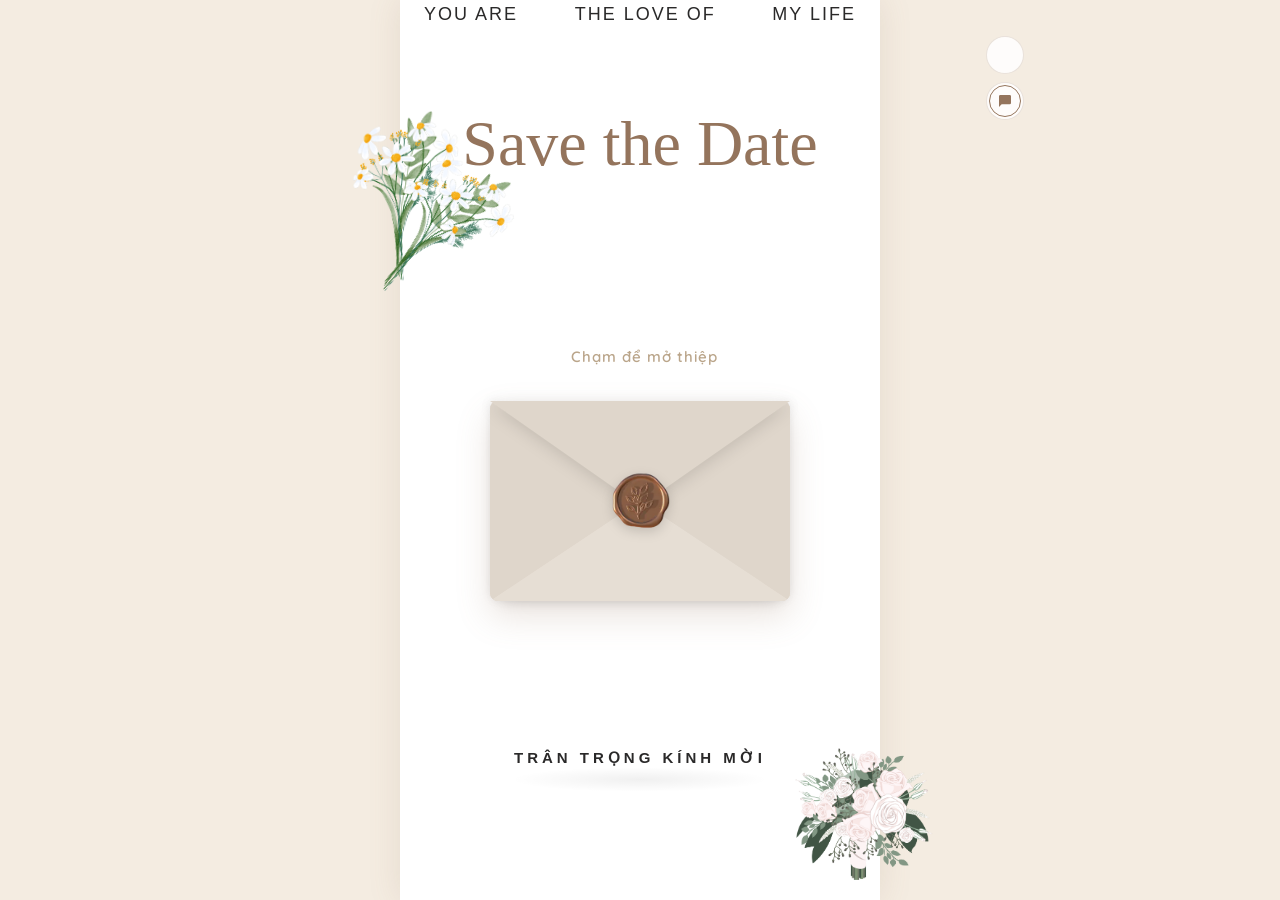
==== commit cded519b: "update" ====
--- a/index.html
+++ b/index.html
@@ -13,6 +13,10 @@
         href="https://fonts.googleapis.com/css2?family=Playfair+Display:ital,wght@0,400;0,600;0,700;1,400&family=Quicksand:wght@400;500;600;700&family=Great+Vibes&display=swap"
         rel="stylesheet">
 
+    <!-- Firebase Compat SDK (dùng qua window.firebase, không cần HTTP server) -->
+    <script src="https://www.gstatic.com/firebasejs/10.12.2/firebase-app-compat.js"></script>
+    <script src="https://www.gstatic.com/firebasejs/10.12.2/firebase-firestore-compat.js"></script>
+
     <!-- Stylesheet ngoài -->
     <link rel="stylesheet" href="style.css">
     <link rel="stylesheet" href="animations.css">
@@ -33,8 +37,36 @@
         <div id="music-trigger" class="playing" onclick="toggleMusic()">
             <div id="music-icon" class="playing" alt="Music Control">
                 <svg viewBox="0 0 24 24" width="18" height="18" fill="var(--primary-color)">
-                    <path d="M12 3v10.55c-.59-.34-1.27-.55-2-.55-2.21 0-4 1.79-4 4s1.79 4 4 4 4-1.79 4-4V7h4V3h-6z"/>
+                    <path d="M12 3v10.55c-.59-.34-1.27-.55-2-.55-2.21 0-4 1.79-4 4s1.79 4 4 4 4-1.79 4-4V7h4V3h-6z" />
                 </svg>
+            </div>
+        </div>
+
+        <!-- Nút Xem lời chúc (nổi) -->
+        <div id="wishes-trigger" onclick="openWishesSheet()">
+            <div class="inner-circle">
+                <svg viewBox="0 0 24 24" width="16" height="16" fill="#94745c">
+                    <path d="M21 15a2 2 0 0 1-2 2H7l-4 4V5a2 2 0 0 1 2-2h14a2 2 0 0 1 2 2z"></path>
+                </svg>
+            </div>
+            <div class="wishes-tooltip" id="wishes-tooltip">Vừa có lời chúc mới !</div>
+        </div>
+
+        <!-- BOTTOM SHEET XEM LỜI CHÚC -->
+        <div id="wishes-sheet-overlay" onclick="closeWishesSheet()"></div>
+        <div id="wishes-sheet">
+            <div id="floating-hearts-container" class="floating-hearts-container"></div>
+            <div class="wishes-sheet-header">
+                <h3>Sổ lưu bút</h3>
+                <button class="wishes-sheet-close" onclick="closeWishesSheet()">
+                    <svg viewBox="0 0 24 24" width="24" height="24" fill="#333">
+                        <path
+                            d="M19 6.41L17.59 5 12 10.59 6.41 5 5 6.41 10.59 12 5 17.59 6.41 19 12 13.41 17.59 19 19 17.59 13.41 12z" />
+                    </svg>
+                </button>
+            </div>
+            <div class="wishes-sheet-content" id="wishes-sheet-content">
+                <div style="text-align:center; padding:20px; color:#666;">Đang tải...</div>
             </div>
         </div>
 
@@ -317,28 +349,79 @@
                 </div>
             </section>
 
+            <!-- SECTION 6.8: GỬI LỜI CHÚC -->
+            <section class="sec-wishes fade-in" style="padding-bottom: 0;">
+                <div class="rsvp-card fade-up">
+                    <h3 id="wishes-card-title">Gửi lời chúc</h3>
+                    <form id="wishesForm">
+                        <div class="form-group">
+                            <label for="wishes-name" id="wishes-label-name">Tên của bạn</label>
+                            <input type="text" id="wishes-name" placeholder="Nhập tên của bạn" required>
+                        </div>
+                        <div class="form-group">
+                            <label for="wishes-message" id="wishes-label-message">Lời chúc</label>
+                            <textarea id="wishes-message" placeholder="Nhập lời chúc của bạn..." rows="4"
+                                required></textarea>
+                        </div>
+                        <button type="submit" class="btn-submit" id="wishes-btn-text">GỬI LỜI CHÚC</button>
+                    </form>
+
+                    <div id="wishes-success-message" style="display: none; text-align: center; padding: 12px 0 20px;">
+                        <svg viewBox="0 0 24 24" width="60" height="60" fill="none" stroke="#4caf50" stroke-width="2.5"
+                            stroke-linecap="round" stroke-linejoin="round"
+                            style="margin-bottom: 20px; display: inline-block;">
+                            <circle cx="12" cy="12" r="10"></circle>
+                            <polyline points="8 12 11 15 16 9"></polyline>
+                        </svg>
+                        <div id="wishes-success-text"
+                            style="color: #4caf50; font-size: 16px; font-weight: 500; font-family: 'Quicksand', sans-serif;">
+                            Cảm ơn bạn đã gửi lời chúc!</div>
+                        <button type="button" class="btn-submit"
+                            style="margin-top: 20px; background-color: var(--accent-color);"
+                            onclick="openWishesSheet()">XEM LỜI CHÚC</button>
+                    </div>
+                </div>
+            </section>
+
             <!-- SECTION 7: HỘP QUÀ CƯỚI -->
             <section class="sec-registry fade-up">
                 <div class="registry-heart-icon">
-                    <svg viewBox="0 0 24 24" width="24" height="24" fill="#bfa37c">
+                    <svg viewBox="0 0 24 24" width="36" height="36" fill="#bfa37c">
                         <path
                             d="M12 21.35l-1.45-1.32C5.4 15.36 2 12.28 2 8.5 2 5.42 4.42 3 7.5 3c1.74 0 3.41.81 4.5 2.09C13.09 3.81 14.76 3 16.5 3 19.58 3 22 5.42 22 8.5c0 3.78-3.4 6.86-8.55 11.54L12 21.35z" />
                     </svg>
                 </div>
 
-                <div class="animated-gift-box" onclick="document.querySelector('.qr-box').classList.toggle('show-qr')">
-                    <img src="./assets/gift-box.png" class="gift-img" alt="Gift Box">
+                <div class="gift-container" id="gift-container"
+                    onclick="this.style.display='none'; document.getElementById('qr-box').classList.add('show-qr'); document.getElementById('bank-info-container').classList.add('show-bank-info');">
+                    <div class="gift-tap-hint">Chạm để mở</div>
+                    <div class="animated-gift-box" style="margin-bottom: 0;">
+                        <img src="./assets/gift-box.png" class="gift-img" alt="Gift Box">
+                    </div>
                 </div>
 
                 <h3 id="registry-title-text" class="registry-title"></h3>
-                <div class="qr-box"></div>
+                <div class="qr-box" id="qr-box" style="background-image: none !important;">
+                    <div style="width: 100%; aspect-ratio: 1 / 1; overflow: hidden; position: relative;">
+                        <img src="https://img.vietqr.io/image/vietinbank-107871428678-compact.png?accountName=NGUYEN_NGOC_QUE_ANH"
+                            style="width: 100%; height: auto; display: block;" alt="Mã QR">
+                    </div>
+                </div>
+
+                <div id="bank-info-container" class="bank-info-container">
+                    <div class="bank-name">NGUYEN NGOC QUE ANH</div>
+                    <div class="bank-number">107871428678</div>
+                </div>
+
+                <div class="registry-hint">Dành cho những vị khách quý muốn gửi trao món quà chúc phúc nhưng không thể
+                    đến chung vui cùng gia đình. 💗</div>
             </section>
 
             <!-- SECTION 8: BIỂU MẪU RSVP (XÁC NHẬN THAM DỰ) -->
             <section class="sec-rsvp fade-in">
                 <div class="rsvp-card fade-up">
                     <h3 id="rsvp-card-title"></h3>
-                    <form id="rsvpForm" onsubmit="handleRSVP(event)">
+                    <form id="rsvpForm">
                         <div class="form-group">
                             <label for="rsvp-name" id="rsvp-label-name"></label>
                             <input type="text" id="rsvp-name" required>
@@ -352,7 +435,7 @@
                                         id="rsvp-text-no"></span></label>
                             </div>
                         </div>
-                        <div class="form-group">
+                        <div class="form-group" id="guest-count-group">
                             <label for="rsvp-count" id="rsvp-label-count"></label>
                             <select id="rsvp-count">
                                 <option value="1">1 người</option>
@@ -364,10 +447,25 @@
                         </div>
                         <button type="submit" class="btn-submit" id="rsvp-btn-text"></button>
                     </form>
+
+                    <div id="rsvp-success-message" style="display: none; text-align: center; padding: 40px 0 20px;">
+                        <svg viewBox="0 0 24 24" width="60" height="60" fill="none" stroke="#4caf50" stroke-width="2.5"
+                            stroke-linecap="round" stroke-linejoin="round"
+                            style="margin-bottom: 20px; display: inline-block;">
+                            <circle cx="12" cy="12" r="10"></circle>
+                            <polyline points="8 12 11 15 16 9"></polyline>
+                        </svg>
+                        <div id="rsvp-success-text"
+                            style="color: #4caf50; font-size: 16px; font-weight: 500; font-family: 'Quicksand', sans-serif;">
+                            Cảm ơn đã xác nhận!</div>
+                    </div>
                 </div>
 
                 <img src="" id="registry-character-icon" class="registry-character-icon" alt="Wedding character icon">
-                <img src="" class="footer-banner" alt="Footer branch banner">
+
+                <div class="footer-banner">
+                    <img src="" alt="Footer branch banner">
+                </div>
             </section>
         </div>
     </div>
@@ -378,6 +476,7 @@
     <script src="js/envelope.js" defer></script>
     <script src="js/countdown.js" defer></script>
     <script src="js/rsvp.js" defer></script>
+    <script src="js/wishes.js" defer></script>
 </body>
 
 </html>
--- a/style.css
+++ b/style.css
@@ -372,6 +372,218 @@
     }
 }
 
+/* --- NÚT XEM LỜI CHÚC TRÊN GÓC --- */
+#wishes-trigger {
+    position: fixed;
+    top: calc(4% + 46px);
+    right: 33%;
+    width: 38px;
+    height: 38px;
+    background-color: rgba(255, 255, 255, 0.85);
+    border-radius: 50%;
+    display: flex;
+    justify-content: center;
+    align-items: center;
+    z-index: 1000;
+    cursor: pointer;
+    border: 1px solid rgba(148, 116, 92, 0.2);
+    transition: transform 0.2s, background-color 0.2s;
+}
+
+#wishes-trigger:hover {
+    background-color: #fff;
+    transform: scale(1.05);
+}
+
+#wishes-trigger .inner-circle {
+    width: 32px;
+    height: 32px;
+    border-radius: 50%;
+    display: flex;
+    justify-content: center;
+    align-items: center;
+    border: 1px solid #94745c;
+}
+
+.wishes-tooltip {
+    position: absolute;
+    right: 100%;
+    margin-right: 4px;
+    background-color: rgba(148, 116, 92, 0.4);
+    color: #fff;
+    padding: 6px 12px;
+    border-radius: 20px;
+    font-size: 13px;
+    font-family: 'Quicksand', sans-serif;
+    white-space: nowrap;
+    opacity: 0;
+    pointer-events: none;
+    box-shadow: 0 2px 10px rgba(0, 0, 0, 0.1);
+    transform: scale(0.8);
+    backdrop-filter: blur(4px);
+    -webkit-backdrop-filter: blur(4px);
+}
+
+@keyframes tooltipZoomInOut {
+    0% {
+        opacity: 0;
+        transform: scale(0.8);
+    }
+
+    10% {
+        opacity: 1;
+        transform: scale(1);
+    }
+
+    90% {
+        opacity: 1;
+        transform: scale(1);
+    }
+
+    100% {
+        opacity: 0;
+        transform: scale(0.8);
+    }
+}
+
+.wishes-tooltip.show {
+    animation: tooltipZoomInOut 5s ease forwards;
+}
+
+/* --- BOTTOM SHEET --- */
+#wishes-sheet-overlay {
+    position: fixed;
+    inset: 0;
+    background-color: rgba(0, 0, 0, 0.5);
+    z-index: 2000;
+    display: none;
+    opacity: 0;
+    transition: opacity 0.3s ease;
+}
+
+#wishes-sheet {
+    position: fixed;
+    bottom: -100%;
+    left: 50%;
+    transform: translateX(-50%);
+    width: 100%;
+    max-width: 450px;
+    height: 70vh;
+    background-color: #fff;
+    border-top-left-radius: 20px;
+    border-top-right-radius: 20px;
+    z-index: 2001;
+    display: flex;
+    flex-direction: column;
+    transition: bottom 0.3s cubic-bezier(0.4, 0, 0.2, 1);
+    box-shadow: 0 -4px 20px rgba(0, 0, 0, 0.1);
+}
+
+.wishes-sheet-header {
+    display: flex;
+    justify-content: space-between;
+    align-items: center;
+    padding: 16px 24px;
+    border-bottom: 1px solid #eee;
+    z-index: 15;
+    position: relative;
+    background-color: #fff;
+    border-top-left-radius: 20px;
+    border-top-right-radius: 20px;
+
+    h3 {
+        margin: 0;
+        font-family: 'Quicksand', sans-serif;
+        font-size: 18px;
+        color: #333;
+    }
+
+    .wishes-sheet-close {
+        background: none;
+        border: none;
+        cursor: pointer;
+        padding: 4px;
+        display: flex;
+        align-items: center;
+        justify-content: center;
+    }
+}
+
+.wishes-sheet-content {
+    flex: 1;
+    overflow-y: auto;
+    padding: 20px 24px;
+    background-color: #f9f9f9;
+    z-index: 15;
+    position: relative;
+}
+
+.floating-hearts-container {
+    position: absolute;
+    inset: 0;
+    pointer-events: none;
+    z-index: 20;
+    overflow: hidden;
+    border-top-left-radius: 20px;
+    border-top-right-radius: 20px;
+}
+
+.floating-heart {
+    position: absolute;
+    bottom: -30px;
+    opacity: 0;
+    animation: floatHeart linear forwards;
+}
+
+@keyframes floatHeart {
+    0% {
+        transform: translateY(0) scale(1) rotate(0deg);
+        opacity: 0;
+    }
+
+    10% {
+        opacity: 0.8;
+    }
+
+    100% {
+        transform: translateY(-75vh) scale(1.5) rotate(20deg);
+        opacity: 0;
+    }
+}
+
+.wish-item {
+    background: #fff;
+    border-radius: 8px;
+    padding: 15px;
+    margin-bottom: 15px;
+    box-shadow: 0 2px 8px rgba(0, 0, 0, 0.05);
+    border: 1px solid #eee;
+
+    .wish-name {
+        font-family: 'Quicksand', sans-serif;
+        font-weight: 700;
+        color: var(--accent-color);
+        font-size: 15px;
+        margin-bottom: 6px;
+    }
+
+    .wish-message {
+        font-family: 'Quicksand', sans-serif;
+        font-size: 14.5px;
+        color: #555;
+        line-height: 1.5;
+        white-space: pre-wrap;
+    }
+
+    .wish-time {
+        font-family: 'Quicksand', sans-serif;
+        font-size: 12px;
+        color: #999;
+        margin-top: 8px;
+        text-align: right;
+    }
+}
+
 /* --- NỘI DUNG CHÍNH --- */
 .main-content {
     display: none;
@@ -490,6 +702,7 @@
         transition: all 0.3s ease;
         border: none;
         cursor: pointer;
+        font-family: 'Quicksand', sans-serif;
 
         &:hover {
             background-color: var(--primary-hover);
@@ -1156,13 +1369,31 @@
 }
 
 .registry-heart-icon {
-    margin-bottom: 20px;
+    margin-bottom: 36px;
+}
+
+.gift-container {
+    position: relative;
+    display: inline-block;
+    cursor: pointer;
+}
+
+.gift-tap-hint {
+    font-size: 15px;
+    color: var(--accent-color);
+    font-weight: 600;
+    letter-spacing: 1px;
+    position: absolute;
+    top: -25px;
+    left: 3%;
+    transform: translateX(-50%);
+    animation: pulse 1.8s infinite ease-in-out;
+    white-space: nowrap;
 }
 
 .animated-gift-box {
     width: 100px;
-    margin: 0 auto 15px;
-    cursor: pointer;
+    margin: 12px auto 12px;
     animation: giftBounceShake 1.5s infinite ease-in-out;
 }
 
@@ -1176,18 +1407,14 @@
     font-family: 'Quicksand', serif;
     font-size: 20px;
     color: #1f3750;
-    margin-bottom: 15px;
+    margin: 24px 0 12px;
     font-weight: 500;
 }
 
 .qr-box {
-    width: 160px;
-    height: 160px;
+    width: 280px;
+    max-width: 90%;
     margin: 0 auto;
-    background-size: cover;
-    border: 4px solid var(--bg-light);
-    box-shadow: 0 4px 15px rgba(0, 0, 0, 0.06);
-    border-radius: 8px;
     max-height: 0;
     overflow: hidden;
     opacity: 0;
@@ -1196,16 +1423,61 @@
 }
 
 .qr-box.show-qr {
-    max-height: 200px;
+    max-height: 350px;
     opacity: 1;
-    margin: 20px auto 30px auto;
+    margin: 15px auto 15px auto;
     border-width: 4px;
 }
 
-/* SECTION 8: RSVP FORM */
-.sec-rsvp {
+.bank-info-container {
+    max-height: 0;
+    overflow: hidden;
+    opacity: 0;
+    transition: all 0.5s ease;
+    text-align: center;
+    font-family: 'Ebgaramond Regular', sans-serif;
+}
+
+.bank-info-container.show-bank-info {
+    max-height: 150px;
+    opacity: 1;
+    margin-bottom: 20px;
+}
+
+.bank-name {
+    font-weight: 700;
+    font-size: 16px;
+    color: var(--text-dark);
+}
+
+.bank-number {
+    font-weight: 700;
+    font-size: 20px;
+    color: var(--text-dark);
+    margin-top: 4px;
+    letter-spacing: 1px;
+}
+
+.bank-sub {
+    font-size: 14px;
+    color: #666;
+    margin-top: 4px;
+}
+
+.registry-hint {
+    font-family: 'Quicksand', sans-serif;
+    font-size: 14.5px;
+    color: #666;
+    margin-top: 10px;
+    padding: 0 20px;
+    line-height: 1.5;
+}
+
+/* SECTION 8: RSVP FORM & WISHES FORM */
+.sec-rsvp,
+.sec-wishes {
     background-color: #ffffff;
-    padding-bottom: 40px;
+    padding-bottom: 0;
 
     .rsvp-card {
         background-color: #ffffff;
@@ -1214,7 +1486,7 @@
         box-shadow: 0 4px 20px rgba(148, 116, 92, 0.1);
         border: 1px solid #e0e0e0;
         max-width: 340px;
-        margin: 0 auto 40px;
+        margin: 0 auto 8px;
         text-align: left;
 
         h3 {
@@ -1230,7 +1502,7 @@
         margin-bottom: 18px;
 
         label {
-            display: block;
+            display: flex;
             margin-bottom: 6px;
             font-size: 13px;
             font-weight: 600;
@@ -1238,7 +1510,8 @@
         }
 
         input[type="text"],
-        select {
+        select,
+        textarea {
             width: 100%;
             padding: 10px 12px;
             border: 1px solid #e0e0e0;
@@ -1247,10 +1520,32 @@
             font-size: 14px;
             color: #333;
             outline: none;
+            box-sizing: border-box;
 
             &:focus {
                 border-color: var(--accent-color);
             }
+        }
+
+        textarea {
+            resize: vertical;
+        }
+    }
+
+    #guest-count-group {
+        max-height: 100px;
+        opacity: 1;
+        transition: all 0.35s cubic-bezier(0.4, 0, 0.2, 1);
+        overflow: hidden;
+
+        &.hidden {
+            max-height: 0;
+            opacity: 0;
+            margin-bottom: 0;
+            border: none;
+            padding-top: 0;
+            padding-bottom: 0;
+            pointer-events: none;
         }
     }
 
@@ -1296,7 +1591,7 @@
 
     .registry-character-icon {
         width: 80px;
-        margin: 0 auto;
+        margin: 40px auto;
         display: block;
     }
 
@@ -1305,5 +1600,9 @@
         height: auto;
         display: block;
         margin-top: 20px;
+
+        img {
+            width: 50%;
+        }
     }
 }
--- a/responsive.css
+++ b/responsive.css
@@ -7,4 +7,42 @@
     #music-trigger {
         right: 5%;
     }
+
+    #wishes-trigger {
+        right: 5%;
+    }
 }
+
+@media (min-width: 451px) and (max-width: 500px) {
+    .wrapper {
+        overflow: hidden;
+    }
+
+    #music-trigger {
+        right: 5%;
+    }
+
+    #wishes-trigger {
+        right: 5%;
+    }
+}
+
+@media (min-width: 501px) and (max-width: 1000px) {
+    #music-trigger {
+        right: 5%;
+    }
+
+    #wishes-trigger {
+        right: 5%;
+    }
+}
+
+@media (min-width: 1000px) {
+    #music-trigger {
+        right: 20%;
+    }
+
+    #wishes-trigger {
+        right: 20%;
+    }
+}
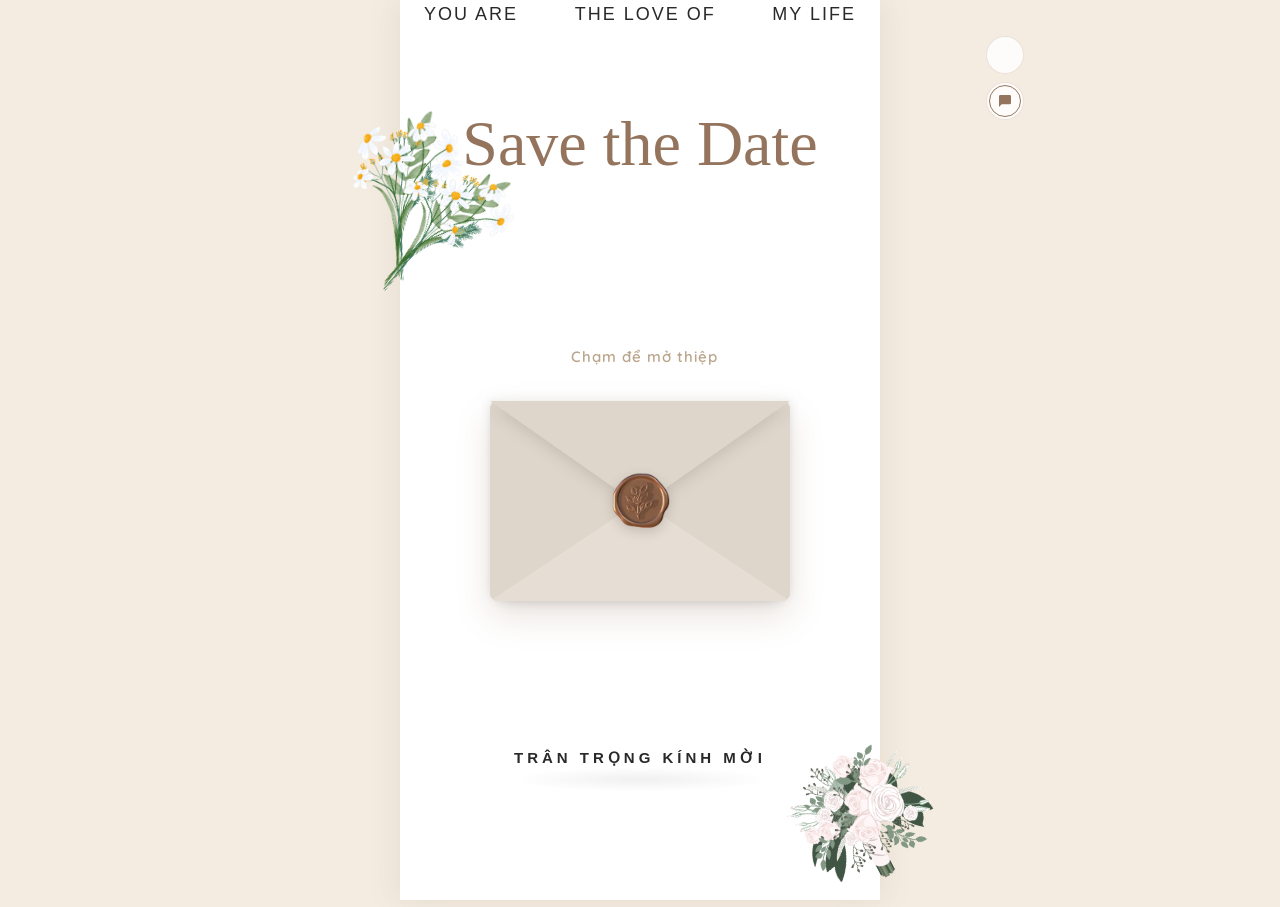
==== commit daa6f225: "update" ====
--- a/index.html
+++ b/index.html
@@ -67,6 +67,18 @@
             </div>
             <div class="wishes-sheet-content" id="wishes-sheet-content">
                 <div style="text-align:center; padding:20px; color:#666;">Đang tải...</div>
+            </div>
+            <div class="wishes-sheet-footer" style="padding: 15px 24px; border-top: 1px solid #eee; background: #fff; z-index: 15; position: relative; border-bottom-left-radius: 20px; border-bottom-right-radius: 20px;">
+                <form id="wishesSheetForm" style="display: flex; gap: 10px; align-items: stretch;">
+                    <div style="display: flex; flex-direction: column; gap: 8px; flex: 1;">
+                        <input type="text" id="wishes-sheet-name" placeholder="Tên người gửi" required style="padding: 10px; border: 1px solid #ddd; border-radius: 6px; font-family: 'Quicksand', sans-serif; font-size: 14px; outline: none; width: 100%;">
+                        <input type="text" id="wishes-sheet-message" placeholder="Lời chúc..." required style="padding: 10px; border: 1px solid #ddd; border-radius: 6px; font-family: 'Quicksand', sans-serif; font-size: 14px; outline: none; width: 100%;">
+                    </div>
+                    <button type="submit" class="btn-submit" id="wishes-sheet-btn-text" style="padding: 0 15px; margin: 0; background-color: var(--primary-color); color: #fff; border: none; border-radius: 6px; font-family: 'Quicksand', sans-serif; font-weight: 600; cursor: pointer; white-space: nowrap;">GỬI</button>
+                </form>
+                <div id="wishes-sheet-success-message" style="display: none; text-align: center; padding-top: 10px;">
+                    <div id="wishes-sheet-success-text" style="color: #4caf50; font-size: 13px; font-weight: 500; font-family: 'Quicksand', sans-serif;">Cảm ơn bạn đã gửi lời chúc! Vui lòng chờ quản trị viên duyệt để hiển thị lên Sổ lưu bút</div>
+                </div>
             </div>
         </div>
 
@@ -374,8 +386,8 @@
                             <polyline points="8 12 11 15 16 9"></polyline>
                         </svg>
                         <div id="wishes-success-text"
-                            style="color: #4caf50; font-size: 16px; font-weight: 500; font-family: 'Quicksand', sans-serif;">
-                            Cảm ơn bạn đã gửi lời chúc!</div>
+                            style="color: #4caf50; font-size: 16px; font-weight: 500; font-family: 'Quicksand', sans-serif; line-height: 1.5;">
+                            Cảm ơn bạn đã gửi lời chúc! <br>Vui lòng chờ quản trị viên duyệt để hiển thị lên Sổ lưu bút</div>
                         <button type="button" class="btn-submit"
                             style="margin-top: 20px; background-color: var(--accent-color);"
                             onclick="openWishesSheet()">XEM LỜI CHÚC</button>
--- a/style.css
+++ b/style.css
@@ -250,6 +250,7 @@
                 width: 100%;
                 height: 100%;
                 object-fit: cover;
+                object-position: center top;
             }
         }
 
@@ -468,7 +469,7 @@
     transform: translateX(-50%);
     width: 100%;
     max-width: 450px;
-    height: 70vh;
+    height: 80vh;
     background-color: #fff;
     border-top-left-radius: 20px;
     border-top-right-radius: 20px;
@@ -1053,6 +1054,7 @@
             width: 100%;
             height: 100%;
             object-fit: cover;
+            object-position: center bottom;
             display: block;
         }
     }
--- a/animations.css
+++ b/animations.css
@@ -1,32 +1,40 @@
 /* --- CSS ANIMATIONS --- */
 @keyframes giftBounceShake {
+
     0%,
     100% {
         transform: scale(1) rotate(0deg);
     }
+
     10% {
         transform: scale(1.08) rotate(-4deg);
     }
+
     20% {
         transform: scale(1.08) rotate(4deg);
     }
+
     30% {
         transform: scale(1.08) rotate(-4deg);
     }
+
     40% {
         transform: scale(1.08) rotate(4deg);
     }
+
     50% {
         transform: scale(1) rotate(0deg);
     }
 }
 
 @keyframes pulse {
+
     0%,
     100% {
         opacity: 0.6;
         transform: scale(1);
     }
+
     50% {
         opacity: 1;
         transform: scale(1.03);
@@ -37,6 +45,7 @@
     from {
         transform: rotate(0deg);
     }
+
     to {
         transform: rotate(360deg);
     }
@@ -82,6 +91,7 @@
         transform: translateX(-80px);
         opacity: 0;
     }
+
     100% {
         transform: translateX(0);
         opacity: 1;
@@ -93,6 +103,7 @@
         transform: translateX(80px);
         opacity: 0;
     }
+
     100% {
         transform: translateX(0);
         opacity: 1;
@@ -104,6 +115,7 @@
         transform: translateY(60px);
         opacity: 0;
     }
+
     100% {
         transform: translateY(0);
         opacity: 1;
@@ -162,6 +174,10 @@
 .fade-in-right.in-view {
     opacity: 1;
     transform: translateX(0);
+
+    &.bg-flower.bottom-right {
+        transform: translateX(0) rotate(-28deg);
+    }
 }
 
 .delay-1 {
@@ -170,4 +186,4 @@
 
 .delay-2 {
     transition-delay: 0.4s !important;
-}
+}
